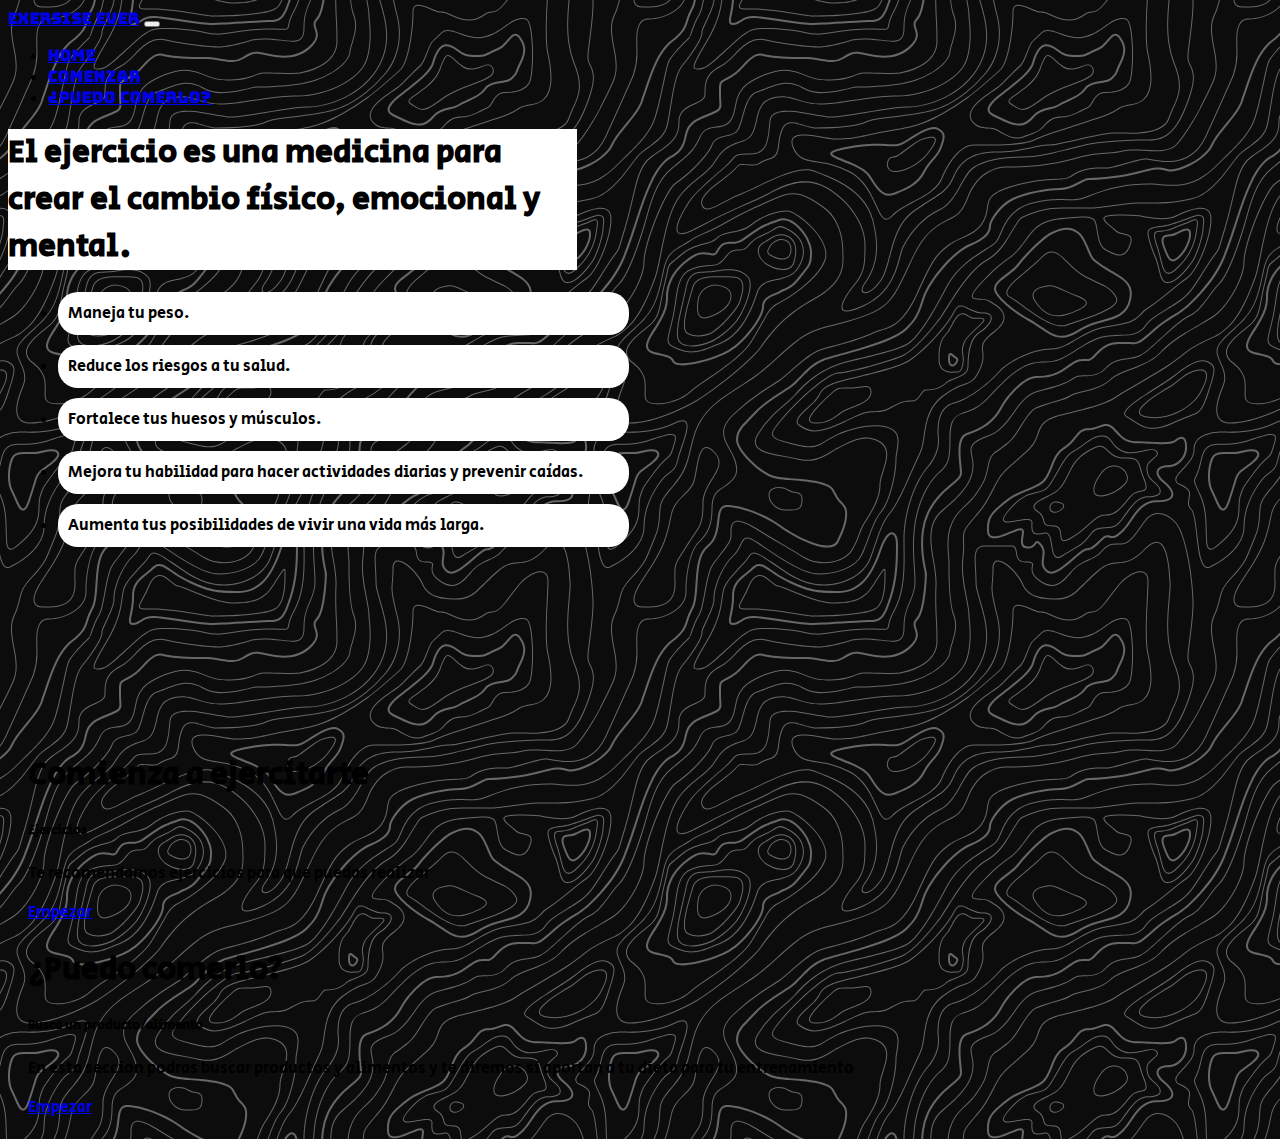
==== index.html @ 1e387a21 "excersise ever version 01" ====
<!DOCTYPE html>
<html lang="en">

<head>
  <meta charset="UTF-8">
  <meta http-equiv="X-UA-Compatible" content="IE=edge">
  <meta name="viewport" content="width=device-width, initial-scale=1.0">
  <link
    href="https://fonts.googleapis.com/css2?family=Anton&family=Bungee&family=Bungee+Inline&family=Lalezar&family=Mukta:wght@300&family=Secular+One&display=swap"
    rel="stylesheet">
  <link href="https://cdn.jsdelivr.net/npm/bootstrap@5.3.0-alpha1/dist/css/bootstrap.min.css" rel="stylesheet"
    integrity="sha384-GLhlTQ8iRABdZLl6O3oVMWSktQOp6b7In1Zl3/Jr59b6EGGoI1aFkw7cmDA6j6gD" crossorigin="anonymous">
  <link rel="stylesheet" href="css/styles.css">
  <title>Excersises</title>
</head>

<body>
  <nav class="navbar navbar-dark bg-dark">
    <div class="container-fluid">
      <a class="navbar-brand" href="index.html">Exersise Ever</a>
      <button class="navbar-toggler" type="button" data-bs-toggle="collapse" data-bs-target="#navbarText"
        aria-controls="navbarText" aria-expanded="false" aria-label="Toggle navigation">
        <span class="navbar-toggler-icon"></span>
      </button>
      <div class="collapse navbar-collapse" id="navbarText">
        <ul class="navbar-nav me-auto mb-2 mb-lg-0">
          <li class="nav-item">
            <a class="nav-link active" aria-current="page" href="index.html">Home</a>
          </li>
          <li class="nav-item">
            <a class="nav-link" href="excersises.html">Comenzar</a>
          </li>
          <li class="nav-item">
            <a class="nav-link" href="caneat.html">¿Puedo comerlo?</a>
          </li>
        </ul>
      </div>
    </div>
  </nav>
  <div class="container">

    <div class="banner">
      <h1>El ejercicio es una medicina para crear el cambio físico, emocional y mental.</h1>
      <ul>
        <li>Maneja tu peso.</li>
        <li>Reduce los riesgos a tu salud.</li>
        <li>Fortalece tus huesos y músculos.</li>
        <li>Mejora tu habilidad para hacer actividades diarias y prevenir caídas.</li>
        <li>Aumenta tus posibilidades de vivir una vida más larga.</li>
      </ul>

    </div>
    <div class="card text-center cards bg-warning">
      <div class="card-header">
        <h1>Comienza a ejercitarte</h1>
      </div>
      <div class="card-body">
        <h5 class="card-title">Ejercicios</h5>
        <p class="card-text">Te recomendamos ejercicios para que puedas realizar</p>
        <a href="excersises.html" class="btn btn-dark">Empezar</a>
      </div>
      <div class="card-footer text-muted">
      </div>
    </div>
    <div class="card text-center cards bg-success">
      <div class="card-header">
        <h1>¿Puedo comerlo?</h1>
      </div>
      <div class="card-body">
        <h5 class="card-title">Busca un producto/alimento</h5>
        <p class="card-text">En esta seccion podras buscar productos y alimentos y te diremos si aportan a tu dieta para tu entrenamiento</p>
        <a href="excersises.html" class="btn btn-dark">Empezar</a>
      </div>
      <div class="card-footer text-muted">
      </div>
    </div>

  </div>

  <script src="https://cdn.jsdelivr.net/npm/bootstrap@5.3.0-alpha1/dist/js/bootstrap.bundle.min.js"
    integrity="sha384-w76AqPfDkMBDXo30jS1Sgez6pr3x5MlQ1ZAGC+nuZB+EYdgRZgiwxhTBTkF7CXvN"
    crossorigin="anonymous"></script>
</body>

</html>
---- css/styles.css ----
body{
    background-color: #0c0c0c;
    background-image: url("data:image/svg+xml,%3Csvg xmlns='http://www.w3.org/2000/svg' width='600' height='600' viewBox='0 0 600 600'%3E%3Cpath fill='%23f0edf5' fill-opacity='0.4' d='M600 325.1v-1.17c-6.5 3.83-13.06 7.64-14.68 8.64-10.6 6.56-18.57 12.56-24.68 19.09-5.58 5.95-12.44 10.06-22.42 14.15-1.45.6-2.96 1.2-4.83 1.9l-4.75 1.82c-9.78 3.75-14.8 6.27-18.98 10.1-4.23 3.88-9.65 6.6-16.77 8.84-1.95.6-3.99 1.17-6.47 1.8l-6.14 1.53c-5.29 1.35-8.3 2.37-10.54 3.78-3.08 1.92-6.63 3.26-12.74 5.03a384.1 384.1 0 0 1-4.82 1.36c-2.04.58-3.6 1.04-5.17 1.52a110.03 110.03 0 0 0-11.2 4.05c-2.7 1.15-5.5 3.93-8.78 8.4a157.68 157.68 0 0 0-6.15 9.2c-5.75 9.07-7.58 11.74-10.24 14.51a50.97 50.97 0 0 1-4.6 4.22c-2.33 1.9-10.39 7.54-11.81 8.74a14.68 14.68 0 0 0-3.67 4.15c-1.24 2.3-1.9 4.57-2.78 8.87-2.17 10.61-3.52 14.81-8.2 22.1-4.07 6.33-6.8 9.88-9.83 12.99-.47.48-.95.96-1.5 1.48l-3.75 3.56c-1.67 1.6-3.18 3.12-4.86 4.9a42.44 42.44 0 0 0-9.89 16.94c-2.5 8.13-2.72 15.47-1.76 27.22.47 5.82.51 6.36.51 8.18 0 10.51.12 17.53.63 25.78.24 4.05.56 7.8.97 11.22h.9c-1.13-9.58-1.5-21.83-1.5-37 0-1.86-.04-2.4-.52-8.26-.94-11.63-.72-18.87 1.73-26.85a41.44 41.44 0 0 1 9.65-16.55c1.67-1.76 3.18-3.27 4.83-4.85.63-.6 3.13-2.96 3.75-3.57a71.6 71.6 0 0 0 1.52-1.5c3.09-3.16 5.86-6.76 9.96-13.15 4.77-7.42 6.15-11.71 8.34-22.44.86-4.21 1.5-6.4 2.68-8.6.68-1.25 1.79-2.48 3.43-3.86 1.38-1.15 9.43-6.8 11.8-8.72 1.71-1.4 3.26-2.81 4.7-4.3 2.72-2.85 4.56-5.54 10.36-14.67a156.9 156.9 0 0 1 6.1-9.15c3.2-4.33 5.9-7.01 8.37-8.07 3.5-1.5 7.06-2.77 11.1-4.02a233.84 233.84 0 0 1 7.6-2.2l2.38-.67c6.19-1.79 9.81-3.16 12.98-5.15 2.14-1.33 5.08-2.33 10.27-3.65l6.14-1.53c2.5-.63 4.55-1.2 6.52-1.82 7.24-2.27 12.79-5.06 17.15-9.05 4.05-3.72 9-6.2 18.66-9.9l4.75-1.82c1.87-.72 3.39-1.31 4.85-1.91 10.1-4.15 17.07-8.32 22.76-14.4 6.05-6.45 13.95-12.4 24.49-18.92 1.56-.96 7.82-4.6 14.15-8.33v-64.58c-4 8.15-8.52 14.85-12.7 17.9-2.51 1.82-5.38 4.02-9.04 6.92a1063.87 1063.87 0 0 0-6.23 4.98l-1.27 1.02a2309.25 2309.25 0 0 1-4.87 3.9c-7.55 6-12.9 10.05-17.61 13.19-3.1 2.06-3.86 2.78-8.06 7.13-5.84 6.07-11.72 8.62-29.15 10.95-11.3 1.5-20.04 4.91-30.75 11.07-1.65.94-7.27 4.27-6.97 4.1-2.7 1.58-4.69 2.69-6.64 3.66-5.63 2.8-10.47 4.17-15.71 4.17-17.13 0-41.44 11.51-51.63 22.83-12.05 13.4-31.42 27.7-45.25 31.16-7.4 1.85-11.85 7.05-14.04 14.69-1.26 4.4-1.58 8.28-1.58 13.82 0 .82.01.98.24 3.63.45 5.18.35 8.72-.77 13.26-1.53 6.2-4.89 12.6-10.59 19.43-13.87 16.65-22.88 46.58-22.88 71.68 0 2.39.02 4.26.06 8.75.12 10.8.1 15.8-.22 21.95-.56 11.18-2.09 20.73-5 29.3h-1.05c2.94-8.56 4.49-18.12 5.05-29.35.31-6.13.34-11.1.22-21.9-.04-4.48-.06-6.36-.06-8.75 0-25.32 9.07-55.47 23.12-72.32 5.6-6.72 8.88-12.99 10.38-19.03 1.09-4.4 1.18-7.85.74-12.93-.23-2.7-.24-2.86-.24-3.72 0-5.62.32-9.57 1.62-14.1 2.28-7.95 6.97-13.44 14.76-15.39 13.6-3.4 32.82-17.59 44.75-30.84C409 360.14 433.58 348.5 451 348.5c5.07 0 9.77-1.33 15.26-4.07 1.93-.96 3.9-2.05 6.58-3.62-.3.18 5.33-3.16 6.98-4.11 10.82-6.21 19.66-9.67 31.11-11.2 17.23-2.3 22.9-4.75 28.57-10.64 4.25-4.41 5.04-5.16 8.22-7.28 4.68-3.11 10.01-7.14 17.55-13.14a1113.33 1113.33 0 0 0 4.86-3.89l1.28-1.02a4668.54 4668.54 0 0 1 6.23-4.98c3.67-2.9 6.55-5.12 9.07-6.95 4.37-3.19 9.16-10.56 13.29-19.4v66.9zm0-116.23c-.62.01-1.27.06-1.95.13-6.13.63-13.83 3.45-21.83 7.45-3.64 1.82-8.46 2.67-14.17 2.71-4.7.04-9.72-.47-14.73-1.33-1.7-.3-3.26-.61-4.67-.93a31.55 31.55 0 0 0-3.55-.57 273.4 273.4 0 0 0-16.66-.88c-10.42-.16-17.2.74-17.97 2.73-.38.97.6 2.55 3.03 4.87 1.01.97 2.22 2.03 4.04 3.55a1746.07 1746.07 0 0 0 4.79 4.02c1.39 1.2 3.1 1.92 5.5 2.5.7.16.86.2 2.64.54 3.53.7 5.03 1.25 6.15 2.63 1.41 1.76 1.4 4.54-.15 8.88-2.44 6.83-5.72 10.05-10.19 10.33-3.63.23-7.6-1.29-14.52-5.06-4.53-2.47-6.82-7.3-8.32-15.26-.17-.87-.32-1.78-.5-2.86l-.43-2.76c-1.05-6.58-1.9-9.2-3.73-10.11-.81-.4-1.59-.74-2.36-1-2.27-.77-4.6-1.02-8.1-.92-2.29.07-14.7 1-13.77.93-20.55 1.37-28.8 5.05-37.09 14.99a133.07 133.07 0 0 0-4.25 5.44l-2.3 3.09-2.51 3.32c-4.1 5.36-7.06 8.48-10.39 11.12-.65.52-1.33 1.04-2.13 1.62l-4.11 2.94a106.8 106.8 0 0 0-5.16 3.99c-4.55 3.74-9.74 8.6-16.25 15.38-8.25 8.58-11.78 13.54-11.7 15.95.07 1.65 1.64 2.11 6.79 2.38 1.61.09 2.15.12 2.98.2 2.95.24 5.09.73 6.81 1.68 7.48 4.15 11.63 7.26 13.95 11.58 3.3 6.15.8 12.88-8.89 20.26-8.28 6.3-11.1 10.37-11.31 14.96-.06 1.17 0 1.93.26 4.43.69 6.47.25 10.65-2.8 17.42a44.23 44.23 0 0 1-4.16 7.53c-2.82 3.97-5.47 5.74-10.6 7.69-.43.16-3.34 1.23-4.27 1.59-1.8.68-3.38 1.36-5.01 2.14-4.18 2-8.4 4.6-13.1 8.24-8.44 6.51-13.23 14.56-15.98 25.06-1.1 4.2-1.55 6.81-2.8 15.21-1.26 8.6-2.17 12.64-4.08 16.55-2.1 4.28-11.93 26.59-12.97 28.88a382.7 382.7 0 0 1-6.37 13.41c-4.07 8.11-7.61 14.07-10.73 17.81-5.38 6.46-8.98 14.37-13.77 28.42a810.14 810.14 0 0 0-1.89 5.6c-1.8 5.35-2.96 8.6-4.26 11.85-6.13 15.32-25.43 26.31-46.46 26.31-11.2 0-20.58-2.74-31.02-8.55-5.6-3.13-4.55-2.42-22.26-14.54-14.33-9.8-17.7-10.73-20.47-6.9-.37.5-1.81 2.74-1.83 2.77a52.24 52.24 0 0 1-4.94 5.9c-.73.79-5.52 5.87-6.97 7.45-2.38 2.6-4.3 4.81-5.98 6.93a45.6 45.6 0 0 0-5.08 7.66c-1.29 2.57-1.9 5.25-2.66 10.6a997.6 997.6 0 0 1-.46 3.18h-1l.47-3.32c.77-5.45 1.4-8.2 2.75-10.9a46.54 46.54 0 0 1 5.2-7.84c1.7-2.14 3.63-4.38 6.03-6.98 1.45-1.59 6.24-6.68 6.96-7.46a51.58 51.58 0 0 0 4.84-5.78s1.47-2.26 1.86-2.8c3.25-4.5 7.08-3.44 21.84 6.67 17.67 12.08 16.62 11.38 22.19 14.48 10.3 5.73 19.5 8.43 30.53 8.43 20.65 0 39.57-10.77 45.54-25.69a219.7 219.7 0 0 0 4.24-11.8 6752.32 6752.32 0 0 0 1.88-5.6c4.83-14.16 8.47-22.14 13.96-28.73 3.05-3.66 6.56-9.57 10.6-17.61 1.97-3.93 4.04-8.31 6.35-13.38 1.03-2.28 10.88-24.61 12.98-28.91 1.85-3.79 2.75-7.76 4-16.25 1.24-8.44 1.7-11.07 2.81-15.32 2.8-10.7 7.71-18.94 16.33-25.6a73.18 73.18 0 0 1 13.29-8.35c1.66-.8 3.27-1.48 5.08-2.18.94-.36 3.86-1.43 4.28-1.59 4.95-1.88 7.44-3.55 10.14-7.33 1.35-1.9 2.68-4.3 4.06-7.37 2.97-6.58 3.39-10.59 2.72-16.9a27.13 27.13 0 0 1-.27-4.58c.22-4.94 3.21-9.24 11.7-15.7 9.33-7.11 11.66-13.34 8.62-19-2.2-4.09-6.25-7.12-13.55-11.17-1.57-.88-3.6-1.33-6.42-1.57-.8-.07-1.34-.1-2.95-.19-5.77-.3-7.63-.85-7.72-3.34-.1-2.81 3.5-7.87 11.97-16.69 6.53-6.8 11.75-11.69 16.33-15.45 1.79-1.47 3.42-2.72 5.2-4.03l4.12-2.94c.79-.58 1.46-1.08 2.1-1.59 3.26-2.6 6.16-5.65 10.21-10.94a383.2 383.2 0 0 0 2.5-3.32l2.31-3.09c1.8-2.39 3.04-4 4.29-5.48 8.47-10.17 16.98-13.96 37.27-15.3-.44.02 12-.9 14.32-.98 3.62-.1 6.05.16 8.46.98.8.27 1.62.62 2.47 1.04 2.27 1.14 3.17 3.87 4.27 10.85l.44 2.76c.17 1.07.33 1.97.5 2.83 1.44 7.69 3.62 12.29 7.8 14.57 6.76 3.68 10.6 5.15 13.99 4.94 4-.25 6.99-3.17 9.3-9.67 1.45-4.04 1.46-6.49.32-7.92-.9-1.12-2.28-1.62-5.57-2.27a55.8 55.8 0 0 1-2.67-.55c-2.54-.6-4.39-1.4-5.93-2.71a252.63 252.63 0 0 0-4.78-4.01 84.35 84.35 0 0 1-4.08-3.6c-2.73-2.6-3.86-4.43-3.28-5.95 1.02-2.64 7.82-3.54 18.93-3.37a230.56 230.56 0 0 1 16.73.88c2.76.39 3.2.49 3.68.6 1.4.3 2.95.62 4.62.91a82.9 82.9 0 0 0 14.56 1.32c5.56-.04 10.24-.86 13.73-2.6 8.1-4.05 15.89-6.9 22.17-7.56.7-.07 1.4-.11 2.05-.13v1zm0-100.94v1.5c-8.62 16.05-17.27 29.55-23.65 35.92-3.19 3.2-7.62 4.9-13.54 5.56-4.45.48-8.28.4-19.18-.2-9.91-.55-15.32-.44-20.52.78a84.05 84.05 0 0 1-15 2.11l-2.25.14c-12.49.75-19.37 1.78-32.72 5.74-4.5 1.33-9.27 2.49-14.3 3.48a246.27 246.27 0 0 1-32.6 3.97c-7.56.45-13.21.57-20.24.57-5.4 0-11.9 1.61-18 5.18-8.3 4.87-15.06 12.87-19.53 24.5a68.57 68.57 0 0 1-4.56 9.8c-3.6 6.2-6.92 8.99-13.38 12.18l-4.03 1.96a64.48 64.48 0 0 0-15.16 10.25c-8.2 7.33-13.72 16.63-22.54 35.6l-2.08 4.49c-7.3 15.7-11.5 23.3-17.35 29.87-7.7 8.66-20.25 14.42-40.31 20.08-4.37 1.23-19.04 5.08-19.24 5.13-6.92 1.87-11.68 3.34-15.63 4.92-10.55 4.22-18.71 10.52-36.38 26.52l-1.7 1.54c-8.58 7.76-13.41 11.9-18.81 15.88-3.95 2.9-8 5.67-12.97 8.91-2.06 1.34-10.3 6.6-12.33 7.94-11.52 7.5-18.53 13.04-24.62 20.08a62.01 62.01 0 0 0-6.44 8.85c-4.13 6.91-6.27 13.15-9.2 25.11l-1.54 6.26c-.6 2.45-1.15 4.54-1.72 6.58-2.97 10.7-6.9 17.36-14.78 26.91L69.6 491a148.51 148.51 0 0 0-4.19 5.3 23.9 23.9 0 0 0-3.44 6.28c-1.16 3.23-1.52 5.9-1.87 11.94-.58 10.05-1.42 15.04-4.63 22.67-1.57 3.72-5.66 14.02-6.41 15.8a73.46 73.46 0 0 1-3.57 7.4c-2.88 5.14-6.71 10.12-13.12 16.95-5.96 6.36-8.87 10.9-10.61 16a56.88 56.88 0 0 0-1.38 4.82l-.46 1.84h-1.03l.52-2.08c.52-2.09.92-3.49 1.4-4.9 1.8-5.25 4.78-9.9 10.84-16.36 6.35-6.78 10.13-11.7 12.97-16.77a72.5 72.5 0 0 0 3.52-7.29c.75-1.76 4.84-12.06 6.4-15.8 3.17-7.5 3.99-12.4 4.56-22.33.35-6.14.72-8.88 1.93-12.23a24.9 24.9 0 0 1 3.58-6.54c1.27-1.7 2.6-3.37 4.22-5.34l4.11-4.95c7.8-9.46 11.66-16 14.59-26.54.56-2.04 1.1-4.12 1.71-6.56l1.53-6.26c2.96-12.04 5.13-18.36 9.32-25.39 1.84-3.08 4-6.05 6.54-8.99 6.17-7.12 13.24-12.7 24.83-20.26 2.05-1.33 10.28-6.6 12.33-7.94 4.96-3.22 9-5.98 12.92-8.87 5.37-3.95 10.19-8.08 18.74-15.82l1.7-1.54c17.76-16.09 25.98-22.43 36.67-26.7 4-1.6 8.8-3.09 15.75-4.96.21-.06 14.87-3.9 19.22-5.13 19.9-5.61 32.32-11.31 39.85-19.78 5.76-6.48 9.93-14.02 17.18-29.64l2.09-4.5c8.87-19.07 14.44-28.46 22.77-35.9a65.48 65.48 0 0 1 15.38-10.4l4.04-1.97c6.3-3.1 9.47-5.77 12.96-11.77a67.6 67.6 0 0 0 4.48-9.67c4.56-11.84 11.47-20.02 19.97-25 6.25-3.66 12.93-5.32 18.5-5.32 7.01 0 12.65-.12 20.17-.57a245.3 245.3 0 0 0 32.47-3.96c5-.98 9.75-2.13 14.22-3.45 13.43-3.98 20.38-5.02 32.94-5.78l2.24-.14c5.76-.37 9.8-.9 14.85-2.09 5.31-1.25 10.79-1.35 22.6-.7 9.04.5 12.84.58 17.21.1 5.71-.62 9.94-2.26 12.95-5.26 6.44-6.45 15.3-20.37 24.35-36.72zm0 450.21c-1.28-4.6-2.2-10.55-3.33-20.25l-.24-2.04-.23-2.03c-1.82-15.7-3.07-21.98-5.55-24.47-2.46-2.46-3.04-5.03-2.52-8.64.1-.6.18-1.1.39-2.15.69-3.54.77-5.04.08-6.84-.91-2.38-3.31-4.41-7.79-6.26-5.08-2.09-6.52-4.84-4.89-8.44.66-1.45 1.79-3.02 3.52-5.01 1.04-1.2 5.48-5.96 5.08-5.53 6.15-6.7 8.98-11.34 8.98-16.48a15.2 15.2 0 0 1 6.5-12.89v1.26a14.17 14.17 0 0 0-5.5 11.63c0 5.47-2.93 10.29-9.24 17.16.38-.42-4.04 4.33-5.07 5.5-1.67 1.93-2.75 3.43-3.36 4.77-1.37 3.04-.23 5.22 4.36 7.1 4.71 1.95 7.32 4.16 8.34 6.83.78 2.04.7 3.67-.03 7.4-.2 1.03-.3 1.51-.38 2.09-.48 3.33.03 5.59 2.23 7.8 2.74 2.74 3.98 8.96 5.84 25.06l.24 2.03.23 2.04c.82 7.01 1.53 12.06 2.34 16.03v4.33zm0-62.16c-1.4-3.13-4.43-9.9-4.95-11.17-1.02-2.53-1.25-3.8-.91-5.18.2-.84 2.05-4.68 2.32-5.33a70.79 70.79 0 0 0 3.54-11.2v3.99a62.82 62.82 0 0 1-2.62 7.6c-.31.75-2.09 4.46-2.27 5.18-.28 1.12-.08 2.22.87 4.57.41 1.02 2.5 5.7 4.02 9.09v2.45zm0-85.09c-1.65 1.66-3.66 2.9-6.4 4.13-.25.1-13.97 5.47-20.4 8.43-9.35 4.32-16.7 5.9-23.03 5.25-5.08-.53-9.02-2.25-14.77-5.92l-3.2-2.07a77.4 77.4 0 0 0-5.44-3.27c-4.05-2.18-3.25-5.8 1.47-10.47 3.71-3.68 9.6-7.93 18.73-13.8l4.46-2.82c17.95-11.33 18.22-11.5 22.27-14.74 11.25-9 19.69-14.02 26.31-15.1v1.02c-6.37 1.1-14.62 6-25.69 14.86-4.1 3.28-4.34 3.44-22.36 14.8a652.4 652.4 0 0 0-4.45 2.83c-9.07 5.83-14.92 10.05-18.57 13.66-4.31 4.28-4.95 7.13-1.7 8.88 1.7.91 3.29 1.88 5.5 3.3l3.2 2.08c5.64 3.59 9.45 5.25 14.34 5.76 6.13.64 13.32-.9 22.52-5.15 6.46-2.98 20.18-8.35 20.4-8.44 3.04-1.37 5.1-2.71 6.81-4.69v1.47zm0-41.37v1c-6.56.26-12.11 3.13-19.71 9.08l-4.63 3.68a51.87 51.87 0 0 1-4.4 3.14c-.82.52-5.51 3.33-6.22 3.76-3.31 2-6.15 3.8-8.87 5.6a112.61 112.61 0 0 0-8.16 5.92c-4.61 3.72-7.4 6.9-7.97 9.35-.63 2.67 1.48 4.53 7.05 5.46 10.7 1.78 20.92-.05 30.45-4.65a61.96 61.96 0 0 0 17.1-12.2 41.8 41.8 0 0 0 5.36-7.42v1.92a38.94 38.94 0 0 1-4.64 6.19 62.95 62.95 0 0 1-17.39 12.41c-9.7 4.68-20.13 6.55-31.05 4.73-6.06-1-8.65-3.29-7.85-6.67.64-2.74 3.53-6.05 8.31-9.9 2.35-1.9 5.1-3.88 8.24-5.97 2.73-1.82 5.58-3.61 8.9-5.62.72-.44 5.4-3.24 6.22-3.75 1.26-.8 2.6-1.76 4.3-3.09.8-.62 3.9-3.1 4.63-3.67 7.77-6.1 13.49-9.04 20.33-9.3zm0-154.6v1c-1.75-.24-4.3.23-7.82 1.55-10.01 3.75-13.8 5.07-19.15 6.76-1.78.56-2.63.83-3.87 1.24-1.48.5-3.16.76-6.74 1.16a1550.34 1550.34 0 0 0-2.64.3c-7.8.94-11.28 2.47-11.28 6.07 0 4.45 2.89 13.18 7.96 25.81a57.34 57.34 0 0 1 2.33 7.6 258.32 258.32 0 0 1 .84 3.46c1.86 7.62 3.17 10.71 5.56 11.67 2.21.88 4.7.6 7.47-.72 3.48-1.69 7.22-4.94 11.2-9.47 1.52-1.7 2.97-3.49 4.59-5.57l3.16-4.1c2.59-3.23 6.07-12.21 8.39-20.23v3.45c-2.29 7.2-5.27 14.5-7.61 17.41-.44.55-2.67 3.46-3.15 4.09-1.63 2.1-3.1 3.9-4.62 5.62-4.08 4.61-7.9 7.94-11.53 9.7-2.99 1.44-5.77 1.75-8.28.74-2.84-1.13-4.2-4.34-6.15-12.35a2097.48 2097.48 0 0 1-.84-3.46c-.8-3.2-1.47-5.45-2.28-7.46-5.14-12.8-8.04-21.55-8.04-26.19 0-4.37 3.84-6.06 12.16-7.07a160.9 160.9 0 0 1 2.65-.3c3.5-.39 5.15-.64 6.53-1.1 1.26-.42 2.1-.7 3.88-1.26 5.34-1.68 9.11-3 19.1-6.74 3.53-1.32 6.22-1.84 8.18-1.61zM0 292c10.13-11.31 18.13-23.2 23.07-35.39 3.3-8.14 6.09-16.12 10.81-30.55l1.59-4.84c6.53-19.94 10.11-29.82 14.77-39.56 6.07-12.72 12.55-21.18 20.27-25.54 6.66-3.76 10.2-7.86 12.22-13.15a46.6 46.6 0 0 0 1.86-6.58c1.23-5.2 2.05-7.59 3.93-10.36 2.45-3.62 6.27-6.53 12.1-8.96 15.78-6.58 16.73-7.04 18.05-9.01.65-.98.83-2.15.74-4.51-.03-.73-.23-3.82-.24-4A93.8 93.8 0 0 1 119 94c0-10.04.18-11.37 2.37-13.15.52-.42 1.13-.8 2.07-1.3.27-.14 2.18-1.12 2.84-1.48a68.4 68.4 0 0 0 9.12-5.87c2.06-1.54 2.64-2.14 8.01-7.93 3.78-4.09 6.21-6.36 8.96-8.12 3.64-2.33 7.2-3.12 10.9-2.11 4.4 1.2 10.81 2 18.78 2.46 6.9.4 12.9.5 21.95.5 4.87 0 8.97.47 15.4 1.57 7.77 1.33 9.3 1.54 12.38 1.54 4.05 0 7.43-.88 10.68-2.95 5.06-3.22 8.11-4.67 11.2-5.2 3.62-.64 4.77-.46 16.55 2.06 17.26 3.7 30.85 1.36 41.06-9.7 5.1-5.53 5.48-8.9 3.48-14.8-.83-2.42-1.03-3.1-1.17-4.3-.29-2.52.5-4.71 2.71-6.93 2.65-2.65 4.72-9.17 6.22-18.29h2.03c-1.56 9.71-3.77 16.65-6.83 19.7-1.79 1.8-2.36 3.39-2.14 5.28.11 1 .3 1.63 1.07 3.9 2.22 6.53 1.76 10.66-3.9 16.8-10.77 11.66-25.07 14.13-42.95 10.3-11.42-2.45-12.55-2.62-15.78-2.06-2.77.48-5.62 1.84-10.47 4.92a20.93 20.93 0 0 1-11.76 3.27c-3.25 0-4.81-.22-12.73-1.57C212.74 59.46 208.73 59 204 59c-9.1 0-15.11-.1-22.07-.5-8.09-.47-14.62-1.29-19.2-2.54-5.62-1.53-10.17 1.38-17.85 9.66-5.5 5.94-6.08 6.53-8.28 8.18a70.38 70.38 0 0 1-9.38 6.03c-.68.37-2.58 1.35-2.84 1.49-.84.44-1.35.76-1.75 1.08C121.16 83.6 121 84.8 121 94c0 1.85.06 3.54.17 5.44 0 .17.2 3.28.24 4.03.1 2.75-.13 4.29-1.08 5.71-1.67 2.5-2.27 2.8-18.95 9.74-5.48 2.29-8.99 4.96-11.2 8.24-1.71 2.51-2.47 4.73-3.64 9.7-.83 3.5-1.21 4.92-1.94 6.83-2.18 5.73-6.05 10.19-13.1 14.18-7.3 4.12-13.55 12.28-19.46 24.66-4.6 9.64-8.17 19.46-14.67 39.32l-1.58 4.84c-4.75 14.47-7.54 22.48-10.86 30.69-5.28 13.01-13.95 25.65-24.93 37.6v-2.97zm0 78v-.5l1-.01c6.32 0 7.47 5.2 4.6 13.36a60.36 60.36 0 0 1-5.6 11.3v-1.92a57.76 57.76 0 0 0 4.65-9.72c2.69-7.6 1.71-12.02-3.65-12.02-.34 0-.67 0-1 .02v-46.59a340.96 340.96 0 0 0 13.71-8.34c13.66-9.46 29.79-37.6 29.79-53.59 0-18.1 21.57-72.64 32.23-79.42 12.71-8.09 32.24-27.96 35.8-37.75 1.93-5.3 5.5-7.27 14.42-9.37 6.15-1.44 8.64-2.42 10.67-4.79 1.5-1.74 2.72-4.79 4.33-10.3.23-.78 1.9-6.68 2.43-8.46 3.62-12.08 7.3-18.49 13.47-20.39 2.5-.76 3.03-.98 9.74-3.7 7.49-3.03 11.97-4.43 17.12-4.92 6.75-.65 13.13.75 19.55 4.67 5.43 3.32 12.19 4.72 20.17 4.56 6.03-.12 12.2-1.07 19.83-2.8 1.82-.4 7.38-1.74 8.26-1.94 2.69-.6 4.34-.89 5.48-.89 4.97 0 8.93-.05 14.2-.27 7.9-.32 15.56-.92 22.75-1.88 8.5-1.14 15.9-2.73 21.88-4.82 18.9-6.62 32.64-18.3 33.67-27.59.29-2.56.4-2.96 2.79-11.11 2.33-7.95 3.21-12.93 2.72-18.23-.2-2.24-.69-4.38-1.48-6.42-1.5-3.92-2.63-9.4-3.43-16.18h.9c.77 6.47 1.89 11.72 3.47 15.82a24.93 24.93 0 0 1 1.54 6.69c.5 5.46-.4 10.54-2.77 18.6-2.36 8.06-2.47 8.47-2.74 10.95-1.09 9.75-15.1 21.68-34.33 28.41-6.06 2.12-13.52 3.72-22.09 4.87-7.22.96-14.92 1.57-22.83 1.89-5.3.21-9.27.27-14.25.27-1.04 0-2.64.27-5.26.87-.87.2-6.43 1.53-8.26 1.94-7.68 1.73-13.92 2.7-20.03 2.82-8.15.17-15.1-1.27-20.71-4.7-6.23-3.81-12.4-5.16-18.93-4.54-5.04.48-9.44 1.86-16.84 4.86-6.75 2.74-7.29 2.95-9.82 3.73-5.73 1.76-9.28 7.96-12.81 19.72-.53 1.77-2.2 7.66-2.43 8.46-1.66 5.65-2.91 8.78-4.53 10.67-2.22 2.58-4.84 3.62-12.01 5.3-7.8 1.83-11.13 3.66-12.9 8.54-3.65 10.04-23.32 30.06-36.2 38.25C65.94 190 44.5 244.2 44.5 262c0 16.34-16.3 44.78-30.22 54.41-2.14 1.48-8.24 5.12-14.28 8.68v-1.16 46.09zm0-173.7v-1.11c7.42-3.82 14.55-10.23 21.84-18.98 3.8-4.56 14.21-18.78 15.79-20.55 1.8-2.04 4.06-3.96 7.42-6.45 1.08-.8 4.92-3.57 5.49-3.99 9.36-6.85 14-11.96 15.98-19.36.8-2.98 1.54-6.78 2.46-12.3.23-1.44 2-12.46 2.56-15.79 2.87-16.77 5.73-26.79 10.07-32.1C92.46 52.43 101.5 38.13 101.5 33c0-2.54.34-3.35 6.05-15.71.68-1.49 1.25-2.74 1.77-3.93 2.5-5.75 3.9-10.04 4.14-13.36h1c-.23 3.48-1.66 7.87-4.23 13.76-.52 1.2-1.09 2.45-1.78 3.95-5.54 12.01-5.95 12.99-5.95 15.29 0 5.47-9.09 19.84-20.11 33.31-4.2 5.12-7.03 15.06-9.86 31.64-.57 3.33-2.33 14.33-2.57 15.78-.92 5.56-1.67 9.38-2.48 12.4-2.05 7.68-6.82 12.93-16.35 19.91l-5.49 3.98c-3.3 2.45-5.51 4.34-7.27 6.31-1.53 1.73-11.94 15.93-15.76 20.53-7.52 9.02-14.88 15.6-22.61 19.46zm0 361.83v-4.33c.48 2.36 1 4.35 1.6 6.15 2 6.03 4.6 8.26 8.19 6.59C28.76 557.69 43.5 542.4 43.5 527c0-16.2 6.37-31.99 17.1-46.3 1.88-2.5 3.66-4.4 5.53-6 .73-.62 1.45-1.18 2.3-1.8l2-1.43c3.68-2.68 5.32-5.28 7.08-12.59.75-3.07 1.38-5.02 4.2-13.26l.63-1.88c3.24-9.58 4.56-14.97 4.17-18.65-.48-4.43-3.8-5.23-11.3-1.64a81.12 81.12 0 0 1-9.15 3.7c-13.89 4.67-26.96 5.8-42.66 5.42l-1.95-.05-1.45-.02a39.8 39.8 0 0 0-15.05 2.96A21.81 21.81 0 0 0 0 438.37v-1.26a23.55 23.55 0 0 1 4.55-2.57 40.77 40.77 0 0 1 16.92-3.02l1.95.05c15.6.38 28.57-.75 42.32-5.37a80.12 80.12 0 0 0 9.04-3.65c8.04-3.84 12.16-2.85 12.72 2.43.42 3.89-.92 9.34-4.21 19.08l-.64 1.88c-2.8 8.2-3.43 10.15-4.16 13.18-1.82 7.52-3.59 10.34-7.47 13.16l-2 1.43c-.84.6-1.54 1.15-2.25 1.75a35.45 35.45 0 0 0-5.37 5.84c-10.61 14.15-16.9 29.74-16.9 45.7 0 15.88-15 31.45-34.29 40.45-4.3 2.01-7.39-.66-9.56-7.18-.23-.68-.44-1.39-.65-2.13zm0-62.16v-2.45l1.46 3.27c2.1 4.8 3.46 10.33 4.26 16.77.66 5.3.84 9.3 1.04 18.5.2 9.32.5 12.75 1.63 15.05 1.28 2.6 3.67 2.35 8.29-1.5 17.14-14.3 21.82-22.9 21.82-38.62 0-7.17 1.1-12.39 3.7-17.68 2.27-4.67 3.65-6.62 13.4-19.62a69.8 69.8 0 0 1 7.6-8.79 44.76 44.76 0 0 1 3.54-3.06c.38-.3.64-.52.89-.74a10.47 10.47 0 0 0 2.63-3.32 35.78 35.78 0 0 0 2.26-5.94l.37-1.2.36-1.15c.29-.91.48-1.55.66-2.16.45-1.53.74-2.68.91-3.66.38-2.2.12-3.49-.85-4.15-2.35-1.61-9.28-.24-23.8 4.94-9.54 3.4-16.12 4.17-27.85 4.26-7.71.06-10.43.4-13.25 2.12-3.48 2.12-5.84 6.4-7.58 14.26-.5 2.2-.99 4.19-1.49 5.98v-3.98l.51-2.22c1.8-8.1 4.28-12.6 8.04-14.9 3.04-1.85 5.86-2.2 13.77-2.26 11.61-.09 18.1-.84 27.51-4.2 14.93-5.32 21.95-6.71 24.7-4.83 1.38.94 1.71 2.6 1.28 5.15a33.69 33.69 0 0 1-.94 3.78l-.66 2.17-.36 1.15-.37 1.2a36.64 36.64 0 0 1-2.33 6.1c-.8 1.53-1.61 2.52-2.86 3.61l-.92.77-1.02.83c-.9.74-1.65 1.4-2.47 2.18a68.84 68.84 0 0 0-7.48 8.66c-9.7 12.93-11.07 14.87-13.31 19.46-2.52 5.15-3.59 10.22-3.59 17.24 0 16.04-4.82 24.91-22.18 39.38-5.04 4.2-8.18 4.55-9.83 1.18-1.22-2.5-1.52-5.94-1.73-15.47-.2-9.16-.38-13.15-1.03-18.4-.79-6.34-2.12-11.8-4.19-16.49L0 495.98zM379.27 0h1.04l1.5 5.26c3.28 11.56 4.89 19.33 5.26 27.8.49 11.01-1.52 21.26-6.63 31.17-7.8 15.13-20.47 26.5-36.22 34.1-12.38 5.96-26.12 9.17-36.22 9.17-6.84 0-17.24 1.38-37.27 4.62l-2.27.37c-24.5 3.99-31.65 5-37.46 5-3.49 0-4.08-.08-19.54-2.8-3.56-.64-6.32-1.1-9-1.5-20.23-2.96-31-1.2-31.96 7.86-.1.85-.18 1.72-.29 2.81l-.27 2.73c-1.1 10.9-2.02 15.73-4.31 19.96-2.9 5.34-7.77 7.95-15.63 7.95-10.2 0-12.92.6-15.5 3.17.52-.51-5.03 5.85-8.16 8.7-2.75 2.5-14.32 12.55-15.77 13.83a341.27 341.27 0 0 0-6.54 5.92c-6.97 6.49-11.81 11.76-14.6 16.15-5.92 9.3-10.48 18.04-11.69 24.08-1.66 8.3 3.67 9.54 19.02 1.21a626.23 626.23 0 0 1 44.54-21.9c3.5-1.56 14.04-6.2 15.68-6.95 5.05-2.25 8.3-3.8 10.78-5.15l1.95-1.07 2.18-1.18c1.76-.94 3.38-1.76 5-2.55 18.1-8.72 34.48-10.46 50.33-1.2 22.89 13.34 38.28 37.02 38.28 56.44 0 19.12-.73 25.13-5.18 33.2a45.32 45.32 0 0 1-4.94 7.12c-6.47 7.77-11.81 16.2-12.76 21.27-1.2 6.34 4.69 7.03 20.17-.05 13.31-6.08 22.4-14.95 28.5-26.32a80.51 80.51 0 0 0 6.1-15.13c.9-2.98 3.17-11.65 3.41-12.48a29.02 29.02 0 0 1 1.75-4.83c7.47-14.93 21.09-30.5 36.25-37.24 7.61-3.38 13-9.65 19.4-20.79.84-1.48 4.26-7.64 5.14-9.17 3.52-6.1 6.22-9.7 9.37-11.98 10.15-7.4 28.7-11.1 50.29-11.1 7.52 0 16.54-1.24 27.51-3.58a420.1 420.1 0 0 0 14.96-3.52c-1.3.33 15.54-3.98 19.42-4.89 14.15-3.33 41.07-5.01 64.11-5.01 17.36 0 27.82-9.23 38.53-38.67 6.62-18.21 6.62-26.37 2.69-34.35l-1.18-2.37A13.36 13.36 0 0 1 587.5 58c0-4.03 0-4.01 2.5-24.56.46-3.73.8-6.74 1.12-9.64.9-8.45 1.38-15.2 1.38-20.8 0-.94-.02-1.94-.04-3h1c.03 1.06.04 2.06.04 3 0 5.65-.48 12.43-1.39 20.9-.3 2.91-.66 5.93-1.11 9.66-2.5 20.45-2.5 20.47-2.5 24.44 0 1.97.45 3.57 1.45 5.68.24.51 1.16 2.35 1.17 2.36 4.06 8.24 4.06 16.68-2.65 35.13-10.84 29.8-21.63 39.33-39.47 39.33-22.96 0-49.83 1.68-63.89 4.99-3.86.9-20.69 5.2-19.4 4.88a421.05 421.05 0 0 1-14.99 3.53c-11.04 2.35-20.11 3.6-27.72 3.6-21.4 0-39.76 3.67-49.7 10.9-3 2.19-5.64 5.7-9.1 11.68-.87 1.52-4.29 7.68-5.14 9.17-6.49 11.3-12 17.71-19.86 21.2-14.9 6.63-28.38 22.03-35.75 36.77a28.17 28.17 0 0 0-1.69 4.67c-.23.8-2.5 9.49-3.4 12.5a81.48 81.48 0 0 1-6.19 15.3c-6.2 11.56-15.44 20.58-28.96 26.76-16.1 7.36-23 6.55-21.58-1.04 1-5.29 6.4-13.83 12.99-21.73a44.33 44.33 0 0 0 4.82-6.96c4.35-7.88 5.06-13.77 5.06-32.72 0-19.04-15.19-42.4-37.72-55.55-15.57-9.08-31.62-7.38-49.45 1.21a132.9 132.9 0 0 0-7.14 3.71l-1.95 1.07a158.83 158.83 0 0 1-10.85 5.19c-1.65.74-12.18 5.38-15.69 6.95a625.25 625.25 0 0 0-44.46 21.86c-15.95 8.66-22.37 7.16-20.48-2.29 1.24-6.2 5.83-15.02 11.82-24.42 2.85-4.48 7.74-9.8 14.77-16.34 1.98-1.85 4.12-3.79 6.56-5.94 1.46-1.29 13.02-11.33 15.75-13.82 3.09-2.8 8.6-9.14 8.14-8.67 2.82-2.82 5.75-3.46 16.2-3.46 7.5 0 12.04-2.43 14.75-7.42 2.2-4.07 3.11-8.84 4.2-19.59l.26-2.73.3-2.81c.56-5.42 4.47-8.5 11.23-9.6 5.44-.88 12.51-.51 21.86.86 2.7.4 5.47.86 9.04 1.49 15.33 2.7 15.96 2.8 19.36 2.8 5.73 0 12.9-1.03 37.3-5l2.27-.36c20.1-3.26 30.52-4.64 37.43-4.64 9.95 0 23.54-3.18 35.78-9.08 15.57-7.5 28.09-18.73 35.78-33.65 5.02-9.75 7-19.82 6.51-30.67-.37-8.37-1.96-16.08-5.23-27.57L379.27 0zm13.68 0h1.02c.78 3.9 1.92 8.7 3.51 14.88 3.63 14.05 3.06 27.03-.75 38.77a61 61 0 0 1-11.35 20.68 138.36 138.36 0 0 1-19.32 18.77c-11.32 9.02-23.36 15.49-35.95 18.39a258.63 258.63 0 0 1-22.57 4.07c-3.17.44-6.36.85-10.3 1.32l-9.39 1.12c-11.53 1.41-17.45 2.55-21.64 4.46-9.28 4.21-28.35 6.04-49.21 6.04-1.37 0-2.8-.12-4.3-.35-2.62-.41-5-1.03-9.14-2.29-7.34-2.21-9.63-2.75-12.63-2.56-3.9.23-6.63 2.29-8.47 6.89-1.86 4.66-2.42 7.53-3.34 14.98-1.1 8.98-2.87 12.12-9.97 14.3a40.12 40.12 0 0 0-6.8 2.66c-.63.33-1.16.64-1.76 1.02l-1.34.86c-1.9 1.14-3.86 1.49-9.25 1.49-3.2 0-8.83-.55-9.51-.39-1.22.28-.75-.14-7.14 6.24-1.5 1.5-3.49 3.18-6.32 5.37-1.52 1.18-7.16 5.43-7.94 6.03-4.96 3.78-8.33 6.6-11.06 9.38-4.88 4.98-6.85 9.15-5.56 12.7 1.34 3.67 4.07 4.42 8.9 2.82a55.72 55.72 0 0 0 7.77-3.48c1.5-.77 7.78-4.13 9.37-4.96a116.8 116.8 0 0 1 12.31-5.68 162.2 162.2 0 0 0 11.04-4.84c2.04-.97 10.74-5.16 13-6.22 4.41-2.1 8.1-3.78 11.65-5.29 17.14-7.3 29.32-9.9 37.67-6.65l5.43 2.1c2.3.88 4.17 1.62 6.02 2.38a150.9 150.9 0 0 1 13.07 6c18.34 9.63 30.35 22.13 34.79 39.87 6.96 27.85 3.6 45.53-8.08 62.4-3.97 5.75-3.52 9.2.06 8.97 4.14-.28 10.21-4.95 15.11-12.52 3.1-4.8 5.1-10.45 8.05-21.53l1.69-6.35c.66-2.47 1.24-4.52 1.83-6.5 4.93-16.56 11-27.28 21.56-34.76 7.15-5.06 23.73-15.5 25.48-16.75 6.74-4.81 10.53-9.44 14.34-18 7.74-17.44 21.09-24.34 44.47-24.34 9.36 0 17.91-1.13 29.53-3.49a624.86 624.86 0 0 0 6.2-1.28c2.4-.5 4.07-.84 5.66-1.13 4.03-.74 7.04-1.1 9.61-1.1 4.44 0 9.39-1 31.39-5.99l2.95-.66c16.34-3.67 25.64-5.35 31.66-5.35 1.54 0 2.4.01 6.4.1 7.8.15 12.27.13 17.33-.2 16.41-1.06 26.73-5.36 29.8-14.56a87.1 87.1 0 0 1 3.55-8.83c-.15.31 2.29-4.96 2.9-6.38 5.38-12.3 5.57-21.92-1.44-39.44a86.4 86.4 0 0 1-5.26-20.72c-1.61-11.98-1.38-23.14.1-40.35l.2-2.12h1l-.2 2.2c-1.48 17.15-1.7 28.24-.11 40.14a85.4 85.4 0 0 0 5.2 20.47c7.1 17.78 6.91 27.67 1.43 40.22-.62 1.43-3.06 6.72-2.91 6.4a86.17 86.17 0 0 0-3.52 8.73c-3.23 9.72-13.9 14.15-30.68 15.24-5.1.33-9.58.35-17.42.2-3.98-.09-4.84-.1-6.37-.1-5.91 0-15.18 1.67-31.44 5.32l-2.95.67c-22.16 5.02-27.05 6.01-31.61 6.01-2.5 0-5.45.36-9.43 1.09-1.58.29-3.25.62-5.64 1.11a4894.21 4894.21 0 0 0-6.2 1.29c-11.68 2.37-20.3 3.51-29.73 3.51-23.02 0-36 6.71-43.53 23.66-3.9 8.8-7.82 13.58-14.7 18.5-1.78 1.27-18.36 11.7-25.48 16.75-10.34 7.32-16.3 17.87-21.19 34.23-.58 1.96-1.15 4-1.82 6.47l-1.69 6.35c-2.98 11.18-5 16.9-8.17 21.81-5.05 7.81-11.37 12.68-15.89 12.98-4.7.31-5.3-4.23-.94-10.53 11.52-16.64 14.82-34.03 7.92-61.6-4.35-17.42-16.16-29.72-34.27-39.22-4-2.1-8.2-4-12.99-5.97-1.84-.75-3.7-1.49-6-2.38l-5.43-2.08c-8.03-3.12-20.02-.58-36.92 6.63-3.52 1.5-7.21 3.19-11.61 5.27l-13 6.22c-4.71 2.22-8.16 3.75-11.11 4.88a115.87 115.87 0 0 0-12.21 5.63c-1.58.83-7.86 4.18-9.37 4.96a56.55 56.55 0 0 1-7.9 3.54c-5.3 1.75-8.62.85-10.17-3.43-1.46-4.02.66-8.5 5.8-13.74 2.75-2.82 6.16-5.66 11.15-9.48.79-.6 6.43-4.85 7.94-6.02a66.96 66.96 0 0 0 6.23-5.28c6.74-6.74 6.1-6.16 7.61-6.51.87-.2 6.69.36 9.74.36 5.22 0 7.03-.32 8.74-1.35l1.31-.84c.62-.4 1.18-.72 1.84-1.07a41.07 41.07 0 0 1 6.96-2.72c6.64-2.04 8.22-4.84 9.28-13.47.93-7.53 1.5-10.47 3.4-15.24 1.99-4.95 5.04-7.26 9.34-7.51 3.17-.2 5.5.35 12.97 2.6a63.54 63.54 0 0 0 9.02 2.26c1.45.22 2.83.34 4.14.34 20.71 0 39.7-1.82 48.8-5.96 4.32-1.96 10.29-3.1 21.93-4.53l9.4-1.12c3.92-.48 7.11-.88 10.27-1.32 8.16-1.14 15.4-2.43 22.49-4.06 12.42-2.86 24.33-9.26 35.55-18.2a137.4 137.4 0 0 0 19.18-18.64 60.02 60.02 0 0 0 11.15-20.32c3.76-11.57 4.32-24.36.75-38.23A284.86 284.86 0 0 1 392.95 0zM506.7 0h1.26c-.5.66-.9 1.18-1.17 1.51-3.95 4.96-6.9 7.92-9.82 9.57A10.02 10.02 0 0 1 492 12.5c-2.38 0-4.24.67-6.71 2.21l-2.65 1.71c-4.38 2.8-8.01 4.08-13.64 4.08-5.6 0-9.99-1.26-16.08-4.05a202.63 202.63 0 0 1-2.3-1.06l-2.18-.98c-1.6-.7-2.92-1.17-4.17-1.48a13.42 13.42 0 0 0-3.27-.43c-2.3 0-4.3-.68-11-3.37l-1.56-.62c-5-1.97-8.1-2.82-10.52-2.66-2.93.2-4.42 2.03-4.42 6.15 0 20.76-5.21 50.42-12.15 57.35-7.58 7.59-26.55 23.7-34.06 29.06-13.16 9.4-31.17 20.2-44.11 25.06a106.87 106.87 0 0 1-13.32 4.03c-3.28.78-6.6 1.43-11.25 2.24-.53.1-8.8 1.5-11.5 1.99-4.86.87-9.3 1.74-14 2.76-20.62 4.48-25.07 5.01-38.11 5.01-2.49 0-2.9-.07-14.05-2-2.42-.42-4.31-.73-6.15-1-8.11-1.19-13.83-1.36-17.64-.2-4.54 1.4-5.93 4.65-3.7 10.52 2.02 5.28 4.84 8.61 8.84 10.74 3.26 1.74 6.75 2.6 13.82 3.71 9.42 1.48 10.94 1.75 15.5 2.92a78.2 78.2 0 0 1 18.62 7.37c8.3 4.58 14.58 11.5 19.98 20.89 2.73 4.73 9.46 19.33 10.54 21.19 3.4 5.85 6.26 6.63 10.89 2 4.95-4.94 10.35-8.37 21.13-14.06.47-.25 2.06-1.1 2.12-1.12 7.98-4.21 11.92-6.51 15.87-9.54 5.11-3.9 8.66-8.1 10.77-13.11 8.52-20.24 20.75-33.31 32.46-33.31l5.5.03c10.53.08 17.35.02 24.9-.31 13.66-.62 23.78-2.09 29.39-4.67 5.85-2.7 13.42-5.49 24.18-9.02 3.46-1.14 6.29-2.05 12.7-4.1 7.7-2.45 11.08-3.54 15.17-4.9a1059.43 1059.43 0 0 1 11.33-3.72c3.67-1.2 5.96-2 8.03-2.78a59.88 59.88 0 0 0 6.66-2.94c1.87-.98 3.76-2.1 5.86-3.5 3.48-2.33 6.15-3.13 12.04-4.13l1.15-.2c5.71-1.01 9-2.3 12.76-5.63 7.82-6.96 8.58-23.18 3.84-44.52-1.7-7.67-2.1-19.28-1.57-35.47A837.22 837.22 0 0 1 546.76 0h1l-.15 3.06c-.32 6.42-.53 11.02-.68 15.62-.51 16.1-.12 27.65 1.56 35.21 4.82 21.68 4.04 38.2-4.16 45.48-3.91 3.48-7.37 4.84-13.24 5.87l-1.16.2c-5.76.99-8.32 1.75-11.65 3.98a63.73 63.73 0 0 1-5.96 3.56 60.86 60.86 0 0 1-6.77 2.99c-2.09.79-4.39 1.58-8.07 2.79a5398.31 5398.31 0 0 1-11.32 3.71c-4.1 1.37-7.48 2.46-15.18 4.92-6.42 2.04-9.24 2.95-12.7 4.08-10.73 3.53-18.27 6.3-24.07 8.98-5.76 2.66-15.97 4.14-29.77 4.77-7.56.33-14.4.39-24.95.31l-5.49-.03c-11.19 0-23.16 12.79-31.54 32.7-2.19 5.19-5.84 9.52-11.08 13.52-4.02 3.07-7.99 5.39-16.01 9.62l-2.12 1.12c-10.7 5.65-16.04 9.04-20.9 13.9-5.14 5.14-8.75 4.15-12.45-2.22-1.12-1.92-7.85-16.5-10.54-21.2-5.33-9.24-11.48-16.02-19.6-20.5a77.2 77.2 0 0 0-18.4-7.28c-4.5-1.17-6.02-1.43-15.4-2.9-7.17-1.12-10.74-2-14.13-3.81-4.22-2.25-7.2-5.77-9.3-11.27-2.43-6.39-.78-10.26 4.34-11.83 4-1.22 9.82-1.05 18.08.17 1.84.27 3.74.58 6.17 1 11.02 1.9 11.48 1.98 13.88 1.98 12.96 0 17.35-.52 37.9-4.99 4.71-1.02 9.16-1.9 14.03-2.77 2.71-.48 10.98-1.9 11.5-1.98 4.64-.81 7.95-1.46 11.2-2.23 4.55-1.07 8.76-2.34 13.2-4 12.83-4.81 30.79-15.59 43.88-24.94 7.47-5.33 26.4-21.4 33.94-28.94C407.3 61.98 412.5 32.49 412.5 12c0-4.61 1.86-6.9 5.35-7.15 2.63-.18 5.8.7 10.96 2.73l1.56.62c6.53 2.62 8.53 3.3 10.63 3.3 1.14 0 2.3.16 3.5.46 1.32.33 2.68.82 4.34 1.53a90.97 90.97 0 0 1 3.34 1.52l1.15.54c5.98 2.73 10.23 3.95 15.67 3.95 5.41 0 8.87-1.21 13.1-3.92.2-.13 2.1-1.38 2.66-1.72 2.62-1.63 4.64-2.36 7.24-2.36 1.47 0 2.94-.43 4.47-1.3 2.78-1.56 5.67-4.45 9.54-9.31l.7-.89zM324.54 600h-2.03c.49-2.96.91-6.2 1.28-9.66.44-4.1.76-8.25.98-12.21.08-1.39.14-2.65-.35-7.29-.47-1.94-.93-4.14-1.36-6.54-2.01-11.26-2.66-22.9-1.14-33.78a60.76 60.76 0 0 1 5.18-17.95 70.78 70.78 0 0 1 12.6-18.22c3.38-3.6 5.53-5.5 11.83-10.79 4.5-3.78 6.35-5.56 7.52-7.5.64-1.07.95-2.06.95-3.06 0-1.75 0-1.74-.75-9.23-.36-3.7-.57-6.3-.68-8.96-.5-12.1 1.62-19.6 8.11-21.76 15.9-5.3 25.89-12.1 33.45-25.54C409.6 390.65 425.85 376 436 376c12.36 0 20-1.96 29.41-8.8 6.76-4.92 9.5-6.6 12.47-7.46 2.22-.64 3.8-.74 9.12-.74 1.86 0 3.53-.83 5.57-2.62 1.08-.96 5.11-5.12 5.6-5.6 6.04-5.85 11.98-8.78 20.83-8.78 2.45 0 4.54.04 7.32.12 7.51.23 8.87.17 11.27-.7 3.03-1.1 5.53-3.03 14.75-11.17 8-7.06 10.72-8.92 22.87-16.47 1.44-.9 2.59-1.63 3.69-2.37a69.45 69.45 0 0 0 9.46-7.5c4.12-3.88 8.02-7.85 11.64-11.9v2.98a201.58 201.58 0 0 1-10.27 10.38c-3.18 3-6.2 5.35-9.72 7.7-1.12.76-2.28 1.5-3.75 2.4-12.05 7.5-14.71 9.32-22.6 16.28-9.46 8.35-12.01 10.32-15.39 11.55-2.74 1-4.19 1.06-12.01.82-2.76-.08-4.83-.12-7.26-.12-8.27 0-13.75 2.7-19.43 8.22-.44.43-4.52 4.64-5.68 5.66-2.37 2.09-4.46 3.12-6.89 3.12-5.1 0-6.6.1-8.56.66-2.67.78-5.29 2.37-11.85 7.15-9.8 7.13-17.85 9.19-30.59 9.19-9.22 0-24.96 14.2-34.13 30.49-7.84 13.94-18.24 21.02-34.55 26.46-5.31 1.77-7.21 8.51-6.75 19.78.1 2.6.31 5.19.68 8.84.75 7.62.75 7.58.75 9.43 0 1.38-.42 2.73-1.24 4.09-1.33 2.2-3.26 4.07-7.94 8-6.25 5.24-8.36 7.12-11.67 10.63a68.8 68.8 0 0 0-12.25 17.71 58.8 58.8 0 0 0-5 17.36c-1.49 10.66-.85 22.09 1.13 33.15.43 2.37.88 4.53 1.33 6.44.16.66.3 1.25.6 4.06a249.3 249.3 0 0 1-1.17 16.12c-.37 3.37-.78 6.53-1.25 9.44zm-13.4 0h-1.05l.12-.28c3.07-7.16 4.29-11.83 4.29-18.72 0-3.57-.07-4.93-.76-15.65-.77-12.04-1-19.64-.55-28.3.58-11.5 2.4-22.1 5.81-32.16 1.3-3.8 2.8-7.5 4.55-11.1 3.46-7.14 6.83-12.39 10.42-16.6a59.02 59.02 0 0 1 4.35-4.56c.43-.4 3-2.8 3.67-3.45 5.72-5.6 7.51-11.52 7.51-29.18 0-18.84 2.9-23.77 15.82-28.24 1.09-.37 1.92-.67 2.77-.98a51.3 51.3 0 0 0 6.1-2.7c4.95-2.6 9.64-6.22 14.44-11.42 25.5-27.63 37.15-35.16 56.37-35.16 8.28 0 14.54-1.95 22-6.3 1.78-1.03 13.82-8.82 18.16-11.27 2.83-1.59 5.66-3.03 8.63-4.39 7.92-3.6 13.97-4.45 26.6-4.8 7.53-.2 10.7-.49 14.26-1.58 4.55-1.4 8.06-4 10.93-8.43 2.2-3.41 6.85-7.08 14.66-12.06 1.61-1.03 3.27-2.05 5.65-3.5 9.53-5.85 11.56-7.13 14.81-9.57 5.34-4 9.3-8.37 13.68-14.77a204.2 204.2 0 0 0 5.62-8.75v1.9c-1.97 3.17-3.4 5.38-4.8 7.42-4.42 6.48-8.46 10.92-13.9 15-3.29 2.46-5.32 3.75-14.89 9.61a375.06 375.06 0 0 0-5.63 3.5c-7.7 4.9-12.26 8.52-14.36 11.76-3 4.63-6.7 7.39-11.48 8.85-3.68 1.12-6.9 1.42-14.53 1.63-12.5.34-18.44 1.18-26.2 4.7a111.08 111.08 0 0 0-8.56 4.35c-4.3 2.43-16.34 10.22-18.15 11.27-7.6 4.43-14.03 6.43-22.5 6.43-18.87 0-30.3 7.4-55.63 34.84-4.88 5.28-9.67 8.97-14.7 11.62-2 1.05-4 1.92-6.23 2.75-.86.32-1.7.62-5.37 1.87-5.08 1.76-7.44 3.25-9.28 6.37-2.23 3.78-3.29 9.94-3.29 20.05 0 17.9-1.87 24.07-7.8 29.89-.69.67-3.27 3.06-3.69 3.46a58.04 58.04 0 0 0-4.28 4.49c-3.53 4.14-6.86 9.32-10.28 16.38a95.19 95.19 0 0 0-4.5 10.99c-3.38 9.97-5.18 20.48-5.76 31.9-.44 8.6-.22 16.17.55 28.17.69 10.76.76 12.12.76 15.72 0 6.35-1.02 10.87-4.35 19zm25.08 0h-1c-.04-4.73.06-9.39.28-15.02.26-6.41-.4-11.79-2.53-24.37l-.31-1.86c-2.12-12.55-2.76-19.35-1.97-26.47 1.03-9.25 4.75-16.68 12-22.67 22.04-18.2 29.81-30.18 29.81-44.61 0-2.6-.3-4.81-.98-8.17-.97-4.79-1.1-5.68-.97-7.57.2-2.56 1.27-4.7 3.56-6.72 2.67-2.35 7.05-4.6 13.72-7.01 9.72-3.5 15.52-9.18 24.3-21.57l1.78-2.5c4.48-6.33 7.1-9.63 10.43-12.78 4.31-4.07 8.98-6.77 14.54-8.17 13.3-3.32 20.37-5.47 25.34-7.64a49.5 49.5 0 0 0 5.28-2.7c1.1-.65 1.75-1.04 4.24-2.6 2.7-1.68 5.22-2.08 11.38-2.28 5.44-.18 7.9-.43 10.97-1.41a21.47 21.47 0 0 0 9.54-6.22c4.87-5.3 10.03-7.61 17.79-8.9 1.07-.18 1.88-.3 3.86-.58 6.9-.97 9.94-1.69 13.48-3.62 4.5-2.45 6.79-4.44 23.46-19.68l3.14-2.85c9.65-8.71 16.12-13.83 21.42-16.48 4.25-2.12 7.6-4.69 11.22-8.6v1.45c-3.42 3.57-6.69 6-10.78 8.05-5.18 2.59-11.61 7.67-21.2 16.32l-3.12 2.85c-16.8 15.35-19.05 17.3-23.66 19.82-3.68 2-6.8 2.75-13.82 3.73-1.97.28-2.78.4-3.84.57-7.56 1.26-12.52 3.48-17.21 8.6a22.47 22.47 0 0 1-9.97 6.5c-3.2 1-5.72 1.27-11.25 1.45-5.98.2-8.39.57-10.89 2.13a144 144 0 0 1-4.25 2.61 50.48 50.48 0 0 1-5.39 2.75c-5.04 2.2-12.15 4.37-25.5 7.7-9.74 2.44-15.26 7.65-24.4 20.56l-1.77 2.5c-8.9 12.54-14.82 18.34-24.78 21.93-6.57 2.36-10.85 4.57-13.4 6.82-2.1 1.86-3.05 3.74-3.22 6.04-.13 1.76 0 2.63.95 7.3.7 3.42 1 5.7 1 8.37 0 14.79-7.93 27-30.18 45.39-7.03 5.8-10.64 13-11.64 22-.78 7-.14 13.73 1.96 26.2l.32 1.85c2.15 12.65 2.8 18.07 2.54 24.58-.22 5.57-.32 10.2-.28 14.98zM95.9 600h-2.04c.68-3.82 1.14-8.8 1.61-15.98.2-3.11.27-4.06.39-5.6 1.3-17.54 4.04-27.14 11.5-33.2 4.65-3.77 7.22-8.92 8.67-16 .51-2.52.7-3.87 1.33-9.17.66-5.5 1.16-8.06 2.24-10.36 1.45-3.09 3.82-4.69 7.39-4.69 14.28 0 38.48 9.12 53.6 20.2 8.66 6.35 21.26 13.32 31.74 17.11 13.03 4.71 21.89 4.41 24.75-1.73 1.7-3.64 1.92-4.11 2.65-5.77 2.93-6.67 4.69-12.2 5.25-17.5.23-2.17.24-4.23.02-6.2-.32-2.75-1.42-4.55-4.08-7.35l-1.32-1.37a30.59 30.59 0 0 1-2.41-2.79 30.37 30.37 0 0 1-2.5-4.07l-1.13-2.14c-1.62-3.1-2.68-4.6-4.12-5.56-5.26-3.5-14.8-5.5-28.55-6.83a272.42 272.42 0 0 0-9.04-.71l-2.18-.17c-9.57-.73-15.12-1.56-19.06-3.2C156.57 471.07 136 450.5 136 440c0-5.34 1.74-9.53 5.47-14.13 1.98-2.44 11.12-11.71 12.79-13.54 4.52-4.97 10.16-9.54 17.68-14.66 2.8-1.9 14.78-9.6 17.49-11.49a50.54 50.54 0 0 0 6.34-5.43c1.53-1.5 6.96-7.13 7.12-7.3 7.18-7.3 12.7-11.56 19.74-14.38 3.36-1.34 8.13-2.79 17.45-5.38a9577.18 9577.18 0 0 1 11.78-3.28 602.6 602.6 0 0 0 12.67-3.7c20.4-6.24 34-12.08 40.79-18.44 8.74-8.2 11.78-13.84 15.73-26.02 2.02-6.22 3.09-9.04 5.07-12.72 9.54-17.71 28.71-39.37 43.5-45.45C383.77 238.25 389 232.34 389 226c0-2.89 2.73-8.4 6.83-13.73 4.76-6.2 10.65-11.36 16.75-14.18 12.5-5.77 33.5-10.09 47.42-10.09 5.32 0 9.83-1.5 16.42-4.89 9.2-4.71 10.1-5.11 13.58-5.11 10.42 0 32.06-2.55 45.76-5.97l3.88-.98 3.47-.89c2.6-.66 4.33-1.08 5.93-1.43 3.9-.86 6.76-1.23 9.58-1.17 2.74.06 5.47.52 8.67 1.48 4.56 1.37 13.71-.9 22.87-5.68a68.07 68.07 0 0 0 9.84-6.2v2.4c-11.09 8.14-25.76 13.66-33.29 11.4a29.72 29.72 0 0 0-8.13-1.4c-2.63-.05-5.36.3-9.11 1.12a238 238 0 0 0-9.33 2.3l-3.9.99C522.38 177.43 500.58 180 490 180c-2.99 0-3.91.4-12.67 4.89-6.85 3.51-11.61 5.11-17.33 5.11-13.65 0-34.35 4.26-46.58 9.9-5.78 2.67-11.42 7.62-16 13.58-3.85 5.02-6.42 10.2-6.42 12.52 0 7.27-5.8 13.82-20.62 19.92-14.27 5.88-33.16 27.21-42.5 44.55-1.9 3.55-2.95 6.28-4.93 12.4-4.05 12.47-7.23 18.39-16.27 26.86-7.08 6.64-20.87 12.57-41.57 18.89a604.52 604.52 0 0 1-12.7 3.71 1495.1 1495.1 0 0 1-11.8 3.28c-9.24 2.58-13.97 4.01-17.24 5.32-6.73 2.69-12.05 6.8-19.05 13.92-.15.15-5.6 5.8-7.15 7.32a52.4 52.4 0 0 1-6.6 5.65c-2.74 1.92-14.75 9.63-17.5 11.5-7.4 5.04-12.94 9.52-17.33 14.35-1.72 1.9-10.8 11.11-12.71 13.46-3.47 4.26-5.03 8.03-5.03 12.87 0 9.5 20 29.5 33.38 35.08 3.67 1.53 9.1 2.34 18.45 3.05a586.23 586.23 0 0 0 4.34.32c3.24.23 5.07.37 6.93.55 14.08 1.37 23.82 3.4 29.45 7.17 1.82 1.2 3.02 2.91 4.8 6.29l1.11 2.13a28.55 28.55 0 0 0 2.34 3.81c.62.83 1.3 1.6 2.26 2.61.23.24 1.1 1.16 1.32 1.37 2.93 3.09 4.24 5.23 4.61 8.5.24 2.12.23 4.33-.01 6.64-.59 5.55-2.4 11.25-5.41 18.1-.74 1.67-.96 2.15-2.66 5.8-3.49 7.47-13.33 7.8-27.25 2.77-10.67-3.86-23.43-10.92-32.25-17.38C164.62 515.96 140.82 507 127 507c-5 0-6.4 3.02-7.64 13.29a99.03 99.03 0 0 1-1.36 9.33c-1.53 7.5-4.3 13.04-9.37 17.16-6.87 5.58-9.5 14.78-10.77 31.8-.11 1.52-.18 2.47-.38 5.57-.46 7.01-.91 11.99-1.57 15.85zm8.05 0h-1.02c.29-1.41.58-2.94.9-4.59l1.05-5.62c2.5-13.3 4.2-19.92 6.68-24.05 1.7-2.84 3.68-5.5 8.05-11.03 8.21-10.36 10.88-14.55 10.88-18.71l-.02-1.69c-.02-1.78-.02-2.7.02-3.77.21-5.05 1.47-8.2 4.64-9.4 3.92-1.5 10.39.44 20.12 6.43 9.56 5.88 17.53 10.7 25.91 15.66 1.31.78 14.27 8.41 17.67 10.45a714.21 714.21 0 0 1 6.42 3.9c13.82 8.5 38.94 5.05 46.3-7.83 3.6-6.28 4.54-8.52 7.78-17.32a82.3 82.3 0 0 1 1.18-3.07 42.27 42.27 0 0 1 4.06-7.64c9.33-13.98 14.92-26.1 14.92-36.72 0-3.66.75-6.62 3.36-14.85.52-1.64.83-2.66 1.15-3.73 3.64-12.23 3.04-19.12-4.29-24a23.1 23.1 0 0 0-9.98-3.78c-7.2-.93-14.49 1.17-23.91 5.88-1.55.78-6.64 3.44-7.6 3.93a62.6 62.6 0 0 0-4.14 2.3l-4.4 2.66c-11.62 6.92-20.4 9.18-32.81 6.08-3.32-.84-6.24-1.4-13.1-2.64-13.25-2.39-18.7-3.75-23.33-6.46-6.23-3.67-7.46-9.02-2.88-16.65A93.1 93.1 0 0 1 172 415.42a157 157 0 0 1 8.32-7.66c-.07.05 6.16-5.3 7.82-6.77a85.12 85.12 0 0 0 6.5-6.33c7.7-8.46 12.78-13.36 20.08-18.57 9.94-7.1 21.4-12.36 35.18-15.58 37.03-8.64 51-12.7 58.83-17.93 8.6-5.73 21.3-24.77 36.84-54.81 5.22-10.1 12.27-18.4 21.13-25.71 5.13-4.24 9.56-7.25 17.55-12.23 7.42-4.62 9.62-6.14 11.38-8.16a21.15 21.15 0 0 0 2.95-4.87c.61-1.3 2.87-6.47 3-6.77 1.36-3 2.56-5.4 3.95-7.73 6.53-10.97 16.03-18 31.4-20.8 12.73-2.3 19.85-2.7 29.68-2.3 3.25.13 4.13.16 5.6.14 5.15-.07 9.71-1.04 16.61-3.8 20.74-8.3 38.75-12.04 59.19-12.04 3.05 0 6.03.15 10.48.48l2.09.16c12.45.96 18.08.96 25.34-.63a49.65 49.65 0 0 0 14.09-5.45v1.15a50.52 50.52 0 0 1-13.88 5.28c-7.38 1.61-13.08 1.61-25.63.65l-2.08-.16c-4.43-.33-7.39-.48-10.41-.48-20.3 0-38.2 3.72-58.81 11.96-7.01 2.8-11.7 3.8-16.97 3.88-1.5.02-2.39-.01-5.66-.14-9.76-.4-16.8-.01-29.47 2.3-15.06 2.73-24.32 9.58-30.71 20.31a72.8 72.8 0 0 0-3.9 7.63c-.12.28-2.39 5.47-3.01 6.79a22 22 0 0 1-3.1 5.1c-1.86 2.13-4.07 3.66-11.6 8.35-7.95 4.96-12.35 7.95-17.44 12.15-8.76 7.23-15.73 15.43-20.89 25.4-15.61 30.2-28.36 49.32-37.16 55.19-7.98 5.32-21.97 9.39-59.17 18.07-13.65 3.18-24.98 8.39-34.82 15.42-7.22 5.16-12.27 10.01-19.92 18.43a86.07 86.07 0 0 1-6.57 6.4c-1.67 1.48-7.91 6.83-7.84 6.77-3.27 2.84-5.8 5.16-8.26 7.62a92.1 92.1 0 0 0-14.27 18.13c-4.3 7.16-3.22 11.89 2.53 15.26 4.47 2.63 9.88 3.99 23.24 6.39a185.7 185.7 0 0 1 12.92 2.6c12.11 3.03 20.64.84 32.06-5.96l4.4-2.65c1.66-1 2.96-1.73 4.2-2.35.95-.48 6.04-3.14 7.6-3.92 9.59-4.8 17.04-6.94 24.49-5.98a24.1 24.1 0 0 1 10.4 3.93c7.82 5.21 8.45 12.52 4.7 25.13-.32 1.07-.64 2.1-1.16 3.74-2.57 8.12-3.31 11.04-3.31 14.55 0 10.88-5.66 23.14-15.08 37.28a41.28 41.28 0 0 0-3.97 7.46c-.37.9-.73 1.82-1.18 3.04-3.25 8.85-4.21 11.13-7.84 17.47-7.67 13.42-33.43 16.95-47.7 8.18a578.4 578.4 0 0 0-6.4-3.89c-3.4-2.04-16.36-9.67-17.67-10.45-8.38-4.97-16.36-9.78-25.92-15.66-9.5-5.85-15.7-7.7-19.24-6.36-2.68 1.02-3.8 3.82-4 8.51a61.12 61.12 0 0 0-.02 3.72l.02 1.7c0 4.5-2.69 8.73-11.52 19.87-3.92 4.95-5.87 7.59-7.55 10.39-2.39 3.97-4.08 10.56-6.56 23.72l-1.05 5.62-.86 4.4zm10.5 0h-1c.03-.34.04-.68.04-1 0-12.39 8.48-33.57 19.16-43.37a26.18 26.18 0 0 0 3.67-4.17 35.8 35.8 0 0 0 2.88-4.9c.36-.72 1.75-3.66 2.1-4.36 3.22-6.29 6.84-6.54 16.97.39 1.34.9 6.07 4.16 6.4 4.38 2.62 1.8 4.67 3.2 6.7 4.56 5.03 3.39 9.37 6.2 13.51 8.7 14.33 8.67 25.49 13.27 34.11 13.27 16.86 0 32.71-5.95 39.6-14.8 1.59-2.04 3.2-5.17 5.06-9.63.8-1.92 1.64-4.06 2.67-6.8l2.74-7.33c4.66-12.44 7.76-19.06 11.56-23.27 7.9-8.79 14.87-36 14.87-52.67 0-1.9.17-3.11 1.02-8.27.37-2.2.58-3.6.74-5.07.63-5.51.21-9.46-1.68-12.39-4.6-7.1-19.7-9.23-38.46-4.78a100.57 100.57 0 0 0-18.94 6.3c-5.17 2.37-17.11 9.74-16.5 9.4-6.72 3.64-12.97 4.15-24.8 1.3-29.55-7.14-30.43-8.62-15.26-26.81 17.44-20.93 47.12-46.18 56.38-46.18 9.92 0 53.84-11.98 65.78-17.95 9.46-4.73 24.32-21.18 36.82-37.85.71-.95 13.5-21.6 19.2-29.6 9.35-13.13 18.22-22.55 26.95-27.53 7.29-4.17 13.16-10.28 18.8-18.73 1.93-2.9 10.52-17.65 12.73-20.41 1.54-1.93 3-3.21 4.52-3.89 14.07-6.25 24.22-9.04 39.2-9.04h29c4.05 0 7.36-.4 22.93-2.5l4.3-.57c9.92-1.3 16.57-1.93 21.77-1.93 1.66 0 2.95.01 6.03.04 18.61.19 28.55-.48 44.86-4.03 3.1-.67 6.13-1.78 9.11-3.31v1.12a37.96 37.96 0 0 1-8.9 3.17c-16.4 3.56-26.4 4.24-45.08 4.05-3.08-.03-4.36-.04-6.02-.04-5.15 0-11.76.63-21.64 1.92l-4.3.58c-15.64 2.11-18.94 2.5-23.06 2.5h-29c-14.81 0-24.84 2.75-38.8 8.96-1.34.6-2.69 1.78-4.14 3.6-2.16 2.68-10.72 17.39-12.68 20.33-5.72 8.57-11.7 14.8-19.13 19.04-8.57 4.9-17.36 14.23-26.63 27.24-5.68 7.97-18.47 28.64-19.22 29.63-12.6 16.8-27.52 33.32-37.18 38.15-12.06 6.03-56.14 18.05-66.22 18.05-8.82 0-38.39 25.15-55.62 45.82-14.6 17.52-14.19 18.21 14.74 25.2 11.6 2.8 17.6 2.3 24.09-1.2-.67.35 11.31-7.03 16.56-9.44 5.41-2.48 11.6-4.59 19.11-6.37 19.13-4.53 34.65-2.35 39.54 5.22 2.05 3.17 2.48 7.32 1.84 13.04a96.34 96.34 0 0 1-.75 5.13c-.84 5.08-1.01 6.29-1.01 8.1 0 16.9-7.03 44.33-15.13 53.33-3.68 4.09-6.76 10.65-11.37 22.96-.35.93-2.2 5.94-2.73 7.33-1.04 2.76-1.88 4.9-2.68 6.84-1.9 4.53-3.55 7.73-5.2 9.85-7.1 9.13-23.25 15.19-40.39 15.19-8.86 0-20.15-4.65-34.63-13.42-4.15-2.51-8.5-5.32-13.55-8.72a861.54 861.54 0 0 1-6.71-4.56l-6.4-4.39c-9.68-6.63-12.61-6.42-15.5-.75-.35.68-1.74 3.62-2.1 4.35a36.77 36.77 0 0 1-2.96 5.03c-1.12 1.57-2.37 3-3.81 4.33-10.47 9.6-18.84 30.51-18.84 42.63l-.03 1zm-29.65 0h-1.1c1.17-2.52 1.79-5.2 1.79-8 0-20 4.83-42.04 12.15-49.35 5.17-5.18 7.77-8.38 9.9-12.74 2.64-5.41 3.95-12 3.95-20.91 0-6.82 1.14-11.59 3.37-15.07 1.74-2.7 3.6-4.21 8.91-7.52a31.64 31.64 0 0 0 3.9-2.79c4.61-3.96 6.58-6.2 7.72-9.41 1.43-4.02.93-9.04-1.86-16.02a68.98 68.98 0 0 0-3.99-8.07l-.93-1.7a75.47 75.47 0 0 1-2.64-5c-5.16-10.71-3.77-18.9 7.68-29.78a204 204 0 0 1 26.81-21.55c3.96-2.69 16.8-10.8 19.24-12.5 1.99-1.4 4.33-3.3 7.77-6.3-.02 0 7.23-6.39 9.47-8.3 4.97-4.26 9.09-7.5 13.05-10.15 4.72-3.15 8.97-5.28 12.87-6.32 12.78-3.41 15.6-4.18 21.77-5.97 12.55-3.64 21.96-6.9 28.14-10a45.47 45.47 0 0 1 7.47-2.79c8.66-2.66 12.02-4.1 16.97-8.1 6.78-5.46 13.07-14.25 19.33-27.87 15.97-34.77 19.08-39.39 32.15-49.19 3.14-2.36 6.37-4.1 11.43-6.4l2.33-1.04c11.93-5.35 16.87-8.93 21.1-17.38 1.88-3.77 2.48-6.29 3.37-12.27.78-5.19 1.48-7.56 3.53-10.25 2.57-3.4 7.03-6.27 14.36-9.01 3.37-1.26 7.36-2.5 12.05-3.73 16.33-4.3 25.28-5.36 39.6-5.81 6.9-.22 9.5-.56 12.66-2 1.19-.54 2.36-1.23 3.58-2.11 3.7-2.7 8.14-4.54 13.24-5.67 5.71-1.27 10.69-1.54 18.7-1.45l2.35.02c2.82 0 6.8-1 19.7-4.69 10.83-3.08 15.95-4.31 19.3-4.31.82 0 1.9.13 3.55.41l5.01.9c9.82 1.68 17.44 1.89 25.15-.21 7.98-2.18 14.8-6.77 20.29-14.24V147c-5.47 7.04-12.21 11.42-20.03 13.55-7.88 2.15-15.63 1.94-25.58.23l-5-.9c-1.6-.26-2.64-.39-3.39-.39-3.2 0-8.32 1.22-19.74 4.48-12.35 3.53-16.3 4.52-19.26 4.52l-2.36-.02c-7.94-.1-12.85.17-18.47 1.42-4.97 1.11-9.3 2.9-12.88 5.5a21.4 21.4 0 0 1-3.75 2.22c-3.32 1.5-6 1.87-13.04 2.09-14.25.44-23.13 1.5-39.37 5.77a125.56 125.56 0 0 0-11.95 3.7c-7.17 2.7-11.49 5.46-13.93 8.68-1.9 2.52-2.58 4.76-3.33 9.8-.9 6.08-1.53 8.68-3.47 12.56a30.6 30.6 0 0 1-9.66 11.45c-3.12 2.26-5.95 3.73-11.93 6.4l-2.31 1.04c-5.01 2.27-8.18 3.99-11.25 6.29-12.9 9.68-15.93 14.17-31.85 48.8-6.31 13.76-12.7 22.68-19.6 28.25-5.08 4.1-8.53 5.57-17.3 8.27a44.64 44.64 0 0 0-7.33 2.73c-6.24 3.12-15.7 6.4-28.3 10.06a867.4 867.4 0 0 1-21.8 5.97c-3.77 1.01-7.93 3.1-12.56 6.19a137.35 137.35 0 0 0-12.95 10.07c-2.24 1.92-9.48 8.3-9.48 8.3a98.2 98.2 0 0 1-7.84 6.37c-2.46 1.72-15.32 9.83-19.26 12.5a203 203 0 0 0-26.69 21.45c-11.13 10.58-12.43 18.3-7.47 28.63a74.52 74.52 0 0 0 2.62 4.95l.94 1.7a69.84 69.84 0 0 1 4.03 8.17c2.88 7.2 3.4 12.46 1.89 16.73-1.22 3.43-3.28 5.77-8.02 9.84-1.14.97-2.32 1.8-5.3 3.67-3.92 2.45-5.69 3.89-7.31 6.42-2.13 3.3-3.22 7.89-3.22 14.53 0 9.05-1.34 15.79-4.05 21.34-2.19 4.49-4.85 7.77-10.1 13.01-7.07 7.07-11.85 28.9-11.85 48.65 0 2.8-.58 5.48-1.7 8zm282.54 0h-1.01l-1.1-5.8c-3.08-16.26-4.05-26.2-2.74-37.26.7-5.8.77-9.68.55-15.3-.18-4.45-.17-5.68.19-7.63.78-4.3 3.44-8.53 10.39-16.34 9.07-10.2 12.26-15.41 19.8-30.15 1.35-2.64 2.33-4.47 3.38-6.3.9-1.58 1.82-3.06 2.77-4.5 3.14-4.7 7.03-8.42 16.84-16.81 11.22-9.6 15.5-13.86 18.13-19.13.7-1.4 1.3-2.8 1.93-4.4a206 206 0 0 0 1.49-4.05c3.63-9.94 8.01-13.93 22.9-17.81 4.99-1.3 20.55-5.13 21.38-5.34 16.19-4.1 25.33-7.36 33.48-12.6 5.86-3.77 5.84-3.76 27.66-16.53l2.6-1.52c10.23-6 17.1-10.2 22.73-13.95a149.3 149.3 0 0 0 8.8-6.3 723.7 723.7 0 0 0 6.37-5.08A87.74 87.74 0 0 1 600 342.95v1.12a85.76 85.76 0 0 0-15.49 9.9c.18-.14-4.76 3.84-6.38 5.1a150.3 150.3 0 0 1-8.85 6.35c-5.65 3.76-12.53 7.96-22.78 13.97l-2.6 1.53c-21.8 12.75-21.78 12.74-27.63 16.5-8.27 5.32-17.49 8.61-33.78 12.73-.83.21-16.39 4.04-21.36 5.33-8.03 2.1-13.15 4.5-16.45 7.5-2.66 2.42-4 4.86-5.77 9.7l-1.5 4.07a51.12 51.12 0 0 1-1.96 4.47c-2.72 5.45-7.04 9.75-18.38 19.45-9.73 8.32-13.6 12.02-16.65 16.6a77.18 77.18 0 0 0-2.74 4.45c-1.05 1.81-2.01 3.63-3.35 6.25-7.58 14.81-10.82 20.08-19.96 30.36-6.83 7.7-9.4 11.78-10.15 15.86-.34 1.85-.34 3.04-.17 7.4.22 5.68.14 9.6-.55 15.47-1.3 10.92-.34 20.79 2.73 36.95l1.12 5.99zm-76.59 0h-2.1l1.39-4.3c1.04-3.3 1.93-6.78 2.68-10.4 2.65-12.73 3.27-23.63 3.27-41.3 0-5.71-1.86-9.75-4.13-9.75-2.94 0-6.96 5.61-10.93 17.08C271.14 579.68 258.3 593 238 593c-22.42 0-29.26-1.35-48.42-10.09a87.69 87.69 0 0 1-9.42-5.04c-2.95-1.8-12.78-8.57-14.84-9.72-4.2-2.36-7-2.71-9.72-.99-.63.4-1.26.91-1.9 1.55a57.69 57.69 0 0 1-4.31 3.86 147.88 147.88 0 0 1-3.06 2.44l-1 .8C137.01 582.43 134 587.18 134 597c0 1.02-.02 2.01-.07 3h-2c.05-.99.07-1.98.07-3 0-10.52 3.33-15.78 12.09-22.76a265.61 265.61 0 0 1 2-1.6c.83-.64 1.43-1.13 2.03-1.61a55.76 55.76 0 0 0 4.17-3.74c.74-.73 1.48-1.34 2.24-1.82 3.47-2.2 7-1.75 11.77.93 2.15 1.21 12.03 8 14.9 9.76a85.7 85.7 0 0 0 9.22 4.93C209.29 589.7 215.85 591 238 591c19.25 0 31.49-12.7 41.06-40.33 4.24-12.25 8.66-18.42 12.81-18.42 3.8 0 6.13 5.06 6.13 11.75 0 17.8-.63 28.8-3.3 41.7-.77 3.7-1.68 7.23-2.75 10.6-.4 1.3-.8 2.53-1.19 3.7zm-149.25 0l.5-.94a160.1 160.1 0 0 0 6.53-13.26c2.73-6.29 5.78-9.64 9.24-10.52 3.74-.95 7.15.74 12.56 5.13 5.43 4.4 6.07 4.86 7.73 5.1 1.6.22 4.28 1.14 8.86 2.95 1.3.5 10.78 4.35 13.85 5.55 3.07 1.2 5.85 2.25 8.49 3.18 3.1 1.1 5.98 2.04 8.65 2.81h-3.45c-1.76-.56-3.6-1.18-5.54-1.87a281.2 281.2 0 0 1-8.51-3.19c-3.08-1.2-12.57-5.04-13.86-5.55-4.5-1.78-7.15-2.68-8.63-2.9-1.94-.27-2.53-.7-8.22-5.3-5.17-4.2-8.36-5.78-11.69-4.94-3.1.78-5.94 3.92-8.56 9.95a161 161 0 0 1-6.82 13.8h-1.13zm112.89 0a30.34 30.34 0 0 0 11.27-6.27c1.55-1.36 3.32-3.46 5.34-6.29 1.05-1.46 2.15-3.1 3.41-5.04a349.73 349.73 0 0 0 2.5-3.9l.47-.75.93-1.47a89.17 89.17 0 0 1 3.25-4.86c1.05-1.43 1.82-2.23 2.44-2.46 1.02-.37 1.49.48 1.49 2.04l.01 2.11c.05 6.91-.08 11.32-.7 16.33a48.4 48.4 0 0 1-2.38 10.56h-1.07a46.47 46.47 0 0 0 2.45-10.68c.62-4.96.75-9.33.7-16.2l-.01-2.12c0-.97-.08-1.12-.15-1.1-.36.14-1.05.85-1.97 2.1a88.44 88.44 0 0 0-3.22 4.82l-.92 1.46-.48.75a1268.1 1268.1 0 0 1-2.5 3.92c-1.26 1.95-2.38 3.6-3.44 5.08-2.06 2.88-3.87 5.04-5.5 6.45a30.87 30.87 0 0 1-8.94 5.52h-2.98zm-183.72 0H69.3c3.37-3.43 5.19-8.33 5.19-15 0-18.6-.04-17.35 1.02-20.77.6-1.93 1.5-3.74 3.27-6.63.42-.7 4.92-7.8 6.78-10.86 3.04-4.97 11.04-16.5 12.21-18.56 3.48-6.08 4.72-12.06 4.72-24.18 0-7.85 2.5-14.2 8.1-23.44l2.84-4.63a72.67 72.67 0 0 0 2.49-4.4c1.62-3.15 2.48-5.78 2.62-8.28.2-3.78-1.3-7.29-4.9-10.9-5.13-5.12-8.6-5.43-11.2-1.85-2.12 2.92-3.48 7.74-5.06 16.47-.2 1.03-.82 4.6-.82 4.57-.83 4.67-1.4 7.33-2.1 9.6-1.35 4.42-3.7 7.61-8.36 12.26l-3.26 3.2c-6.38 6.39-9.68 11.51-11.36 19.5l-1.16 5.52c-.87 4.1-1.56 7.04-2.33 9.94-3.67 13.74-9.65 25.97-22.59 44.72-7.68 11.14-11.05 18.87-10.92 23.72h-1c-.12-5.16 3.35-13.05 11.1-24.28 12.87-18.67 18.8-30.8 22.44-44.42.77-2.88 1.45-5.8 2.32-9.89l1.16-5.51c1.73-8.22 5.13-13.5 11.64-20 .63-.64 2.84-2.8 3.25-3.21 4.57-4.54 6.82-7.62 8.12-11.84a81.58 81.58 0 0 0 2.07-9.48l.81-4.57c1.62-8.9 3-13.8 5.24-16.89 3-4.15 7.2-3.78 12.71 1.74 3.8 3.8 5.42 7.58 5.2 11.66-.15 2.66-1.05 5.41-2.73 8.68a73.6 73.6 0 0 1-2.52 4.46l-2.84 4.63c-5.52 9.1-7.96 15.3-7.96 22.92 0 12.28-1.28 18.43-4.85 24.68-1.2 2.1-9.21 13.65-12.22 18.58-1.87 3.06-6.37 10.18-6.78 10.86-1.73 2.82-2.6 4.57-3.17 6.4-1.02 3.28-.98 2.1-.98 20.48 0 6.52-1.7 11.44-4.82 15zM310.09 0h1.06c-.37.9-.77 1.83-1.2 2.82-3.9 9.06-5.45 15.15-5.45 25.18 0 7.64-2.1 11.6-6.64 13.05-3.46 1.1-5.72.98-17.57-.43-11.55-1.36-19.17-1.58-28.16-.14-6.24 2.49-25.91 7.02-32.13 7.02-11.15 0-36.76-2.88-54.12-7.01a22.08 22.08 0 0 0-16.95 2.48c-4.05 2.33-7.09 5.03-13.9 11.97-6.28 6.39-9.53 9.23-13.8 11.5-7.09 3.79-11.22 7.65-13.4 12.27-1.82 3.85-2.33 7.84-2.33 15.29 0 4.4-2.65 6.69-9.45 9.74.1-.05-2.97 1.31-3.84 1.71-8.78 4.06-12.71 8.29-12.71 16.55 0 12.52-4.86 19.22-17.34 27.96l-4.56 3.14c-1.9 1.3-3.3 2.3-4.67 3.3-.92.68-1.79 1.34-2.62 2-7.16 5.62-11 14.54-15.56 33.28-.63 2.57-3.3 14-4.07 17.14a350.44 350.44 0 0 1-5.2 19.33c-1.37 4.5-4.5 15.07-4.96 16.53-1.05 3.4-1.64 4.94-2.46 6.32-.82 1.4-6.85 9.08-12.64 18.27L0 277.98v-1.9l4.58-7.35a270.8 270.8 0 0 1 12.61-18.23c-.3.5 1.35-2.8 2.38-6.12.45-1.44 3.58-12.01 4.95-16.53 1.83-6.03 3.44-12.09 5.19-19.27.76-3.13 3.44-14.56 4.06-17.14 4.62-18.95 8.52-28.02 15.92-33.83.84-.67 1.72-1.33 2.65-2.01 1.38-1.02 2.8-2.01 4.7-3.32l4.54-3.14C73.83 140.57 78.5 134.13 78.5 122c0-8.74 4.2-13.26 13.29-17.45.88-.41 3.96-1.77 3.85-1.73 6.46-2.9 8.86-4.97 8.86-8.82 0-7.6.53-11.7 2.42-15.71 2.29-4.84 6.57-8.85 13.84-12.73 4.15-2.21 7.35-5 14.15-11.93 6.28-6.4 9.36-9.13 13.52-11.53a23.07 23.07 0 0 1 17.69-2.59c17.27 4.12 42.8 6.99 53.88 6.99 6.1 0 25.73-4.53 31.92-7 9.12-1.46 16.83-1.25 28.49.13 11.63 1.38 13.9 1.5 17.15.47 4.06-1.3 5.94-4.85 5.94-12.1 0-10.1 1.56-16.3 6.6-28zm25.12 0h1c.05 5.62.26 11.48.65 19.4.47 9.7.64 14.57.64 21.6 0 9.81-4.68 17.46-13.1 23.16-6.53 4.43-14.94 7.46-24.33 9.33-3.74.54-9.42.56-22.68.23-6.74-.17-9.35-.22-12.39-.22-2.77 0-4.97.43-7.63 1.36-.88.3-4.55 1.74-5.58 2.11-6.55 2.35-13.59 3.53-24.79 3.53-8.1 0-13.58-1.38-22.46-4.9l-3.18-1.25c-12.55-4.87-21.27-5.15-37.18 1.12-11.15 4.39-18.13 9.2-22.28 14.81-3.15 4.26-4.33 7.8-5.94 15.8-1.22 6.09-1.93 8.74-3.5 12.13-1.65 3.53-3.97 5.81-7.07 7.22-2.33 1.07-4.35 1.5-9.32 2.19-9.04 1.27-12.77 3.09-15.61 9.58-3.71 8.48-7.72 13.87-14.22 19.76-2.4 2.18-13.14 11.02-15.91 13.42-8.2 7.1-13.85 17.37-18.7 31.97a258.81 258.81 0 0 0-3.27 10.7c-.01.05-2.26 7.97-2.88 10.1-8.49 28.85-17.88 52.95-26.13 61.2-2.8 2.8-5.06 5.64-10.4 12.96-3.4 4.68-6.23 8.25-8.95 11.1v-1.55c2.74-2.98 5.73-6.82 9.48-11.97 4.03-5.52 6.32-8.4 9.17-11.24 8.07-8.08 17.44-32.14 25.87-60.8.62-2.1 2.86-10.03 2.88-10.08 1.21-4.24 2.21-7.53 3.28-10.74 4.9-14.75 10.63-25.16 19-32.4 2.78-2.42 13.5-11.25 15.89-13.4 6.4-5.8 10.32-11.09 13.97-19.43 1.68-3.83 4.05-6.31 7.2-7.86 2.4-1.17 4.64-1.67 9.53-2.36 4.54-.63 6.5-1.05 8.7-2.06 2.89-1.31 5.03-3.42 6.58-6.73 1.53-3.3 2.23-5.9 3.43-11.9 1.64-8.14 2.85-11.79 6.11-16.2 4.28-5.79 11.41-10.7 22.73-15.16 16.15-6.36 25.13-6.07 37.9-1.11l3.19 1.26c8.77 3.47 14.13 4.82 22.09 4.82 11.09 0 18.02-1.16 24.46-3.47 1-.36 4.68-1.8 5.58-2.11A22.5 22.5 0 0 1 265 72.5c3.05 0 5.67.05 14.07.26 11.53.29 17.2.27 20.83-.25 9.25-1.85 17.54-4.83 23.94-9.17C332 57.8 336.5 50.46 336.5 41c0-7-.17-11.86-.7-22.7-.35-7.26-.55-12.83-.59-18.3zM93.87 0h2.04c-.7 4-1.61 6.82-3.03 9.47-2.33 4.38-2.85 5.75-5.26 13.03a40.46 40.46 0 0 1-1.94 5.03c-2.24 4.66-5.92 8.8-13.07 14.26-8.01 6.13-14.27 16.55-20.03 31.55-2.4 6.23-8.75 25.63-9.64 28.01-2.69 7.16-6.56 12.7-15.63 23.68l-2.68 3.24c-6.02 7.34-9.35 12.07-11.72 17.15-2.3 4.94-7.12 9.9-12.91 14.15v-2.4c5.14-3.94 9.1-8.3 11.1-12.6 2.46-5.27 5.87-10.1 11.98-17.56l2.68-3.26c8.94-10.8 12.72-16.22 15.3-23.1.88-2.33 7.24-21.74 9.65-28.03 5.89-15.31 12.3-26 20.68-32.41 6.92-5.3 10.4-9.2 12.48-13.55.65-1.35 1.16-2.7 1.85-4.79 2.45-7.4 3-8.83 5.4-13.34A27.68 27.68 0 0 0 93.87 0zm9.07 0h1.02c-1.66 8.3-2.91 12.67-4.54 15.26a59.14 59.14 0 0 0-4.1 8.21c-1.27 3-2.44 6.2-3.5 9.4-.38 1.12-.7 2.16-2.41 5.39a251.48 251.48 0 0 0-12.81 13.3c-3.48 3.96-5.95 7.27-7.15 9.66-.95 1.9-2.06 5.99-3.61 12.97-.64 2.9-3.65 17.15-4.51 21.07-3.63 16.45-6.63 26.69-9.9 32-7.66 12.45-10.64 15.71-37.08 41.1A69.78 69.78 0 0 1 0 179.21v-1.15a69.39 69.39 0 0 0 13.65-10.42c26.4-25.33 29.32-28.55 36.92-40.9 3.2-5.18 6.18-15.37 9.78-31.7.86-3.91 3.87-18.16 4.51-21.06 1.57-7.09 2.7-11.2 3.7-13.2 1.24-2.5 3.76-5.86 7.29-9.89.9-1.03 1.86-2.1 2.86-3.18 2.4-2.6 4.96-5.22 7.53-7.76.9-.88 1.73-1.7 3.37-3.4a129.02 129.02 0 0 1 4.78-13.46 60.07 60.07 0 0 1 4.19-8.35c1.52-2.44 2.74-6.71 4.36-14.74zM83.71 0h1.1c-2.09 4.74-6.03 8.92-11.42 12.3-7.2 4.52-16.5 7.2-24.39 7.2-8.9 0-11.8 7-11.74 21.52 0 1.7.04 3.17.12 5.99.1 3.3.12 4.45.12 5.99 0 5.73-.76 11.3-2.01 16.5a66.67 66.67 0 0 1-2.15 6.97 2597.76 2597.76 0 0 1-7 15.86A4270.8 4270.8 0 0 1 6.44 136.2 54.64 54.64 0 0 1 0 147v-1.65a54.87 54.87 0 0 0 5.55-9.57A4269.82 4269.82 0 0 0 30.7 79.97c.53-1.2.99-2.23 2.44-5.9A69.23 69.23 0 0 0 36.5 53c0-1.52-.03-2.66-.12-5.95-.08-2.83-.12-4.31-.12-6.01-.03-6.79.53-11.62 2.07-15.34 1.94-4.68 5.39-7.19 10.67-7.19 7.7 0 16.81-2.63 23.86-7.05C77.93 8.27 81.66 4.38 83.7 0zm282.63 0h1.01c1.86 10.02 2.18 12.67 2.32 18.3a123.43 123.43 0 0 1 .37 27.83c-.96 8.78-3.1 16.01-6.63 21.15-11.34 16.5-39.8 29.22-66.41 29.22-5.09 0-10.47.28-16.31.83a413.8 413.8 0 0 0-24.37 3.16c-21.56 3.26-27.66 4.01-36.32 4.01-6.92 0-12.2-1.05-21.69-3.9l-2.78-.83c-1.39-.41-2.54-.74-3.65-1.02-8-2.05-14.22-2.04-21.7.72a16.32 16.32 0 0 0-9.17 8.18c-1.6 3.05-2.5 6.06-4.02 12.83-1.5 6.64-2.34 9.52-3.99 12.64a16.16 16.16 0 0 1-9.85 8.36 104.8 104.8 0 0 0-9.5 3.42c-6.55 2.8-10.1 5.57-13.8 10.47-1.33 1.75-1.03 1.3-5.43 7.9-1.98 2.97-4.66 5.8-8.48 9.14-2.01 1.76-10.71 8.83-12.88 10.7-7.37 6.35-12.58 12.14-16.63 19.14-4.22 7.3-7.8 18.3-11.28 33.26-.87 3.73-1.72 7.64-2.64 12.14l-1.18 5.8-1.09 5.45c-1.8 8.96-2.77 13.28-3.77 16.26-6.8 20.44-17.26 42.16-27.13 51.2-5.11 4.7-8.1 7.07-11.1 8.86-.9.54-1.84 1.04-2.92 1.57-.44.22-9.6 4.4-14.1 6.66l-1.22.62v-1.13l.78-.39c4.52-2.26 13.67-6.44 14.1-6.65a41.19 41.19 0 0 0 2.84-1.54c2.94-1.75 5.88-4.09 10.94-8.73 9.71-8.9 20.1-30.51 26.87-50.79.97-2.92 1.94-7.22 3.73-16.13l1.1-5.46a490.5 490.5 0 0 1 3.82-17.96c3.5-15.06 7.1-26.14 11.39-33.54 4.11-7.11 9.4-12.98 16.83-19.4 2.19-1.88 10.88-8.95 12.88-10.7 3.77-3.28 6.39-6.05 8.3-8.93 4.43-6.64 4.12-6.18 5.47-7.96 3.8-5.03 7.5-7.91 14.21-10.78 2.61-1.12 5.74-2.24 9.59-3.46a15.17 15.17 0 0 0 9.27-7.86c1.59-3.02 2.42-5.85 4.03-12.99 1.41-6.27 2.32-9.33 3.98-12.48a17.31 17.31 0 0 1 9.7-8.66c7.7-2.83 14.1-2.84 22.3-.75 1.12.29 2.28.61 3.68 1.03l3.73 1.11c8.47 2.54 13.66 3.58 20.46 3.58 8.59 0 14.67-.75 36.18-4a414.64 414.64 0 0 1 24.41-3.17c5.88-.54 11.29-.83 16.41-.83 26.3 0 54.45-12.58 65.59-28.78 3.42-4.98 5.5-12.06 6.46-20.7.84-7.74.73-16.02.02-23.9a136.2 136.2 0 0 0-.57-5.12c0-4.47-.3-6.94-2.16-17zM18.88 0h1.03C18 7.57 17.15 10.18 14.46 16.2c-1.95 4.37-2.67 9.19-2.42 14.89.2 4.33.71 7.7 2.28 16.13 1.09 5.88 1.57 8.77 1.94 12.2.96 8.9.24 16.08-2.8 22.79A463.4 463.4 0 0 1 0 109.43v-2.12a465 465 0 0 0 12.54-25.52c2.97-6.52 3.67-13.53 2.72-22.27-.36-3.4-.84-6.26-1.93-12.12-1.57-8.47-2.1-11.88-2.29-16.27-.26-5.84.48-10.81 2.5-15.33 2.64-5.9 3.48-8.47 5.34-15.8zm280.47 0a70.78 70.78 0 0 1-4.91 11.24c-2.56 4.7-4.01 8.45-4.86 11.98l-.4 1.8-.28 1.45a5.28 5.28 0 0 1-.74 2.07c-.74 1.03-1.93 1.28-5.13 1.25.92 0-9.85-.29-15.03-.29-10.2 0-18.45.82-29.46 2.56-16.87 2.66-17.73 2.77-23.66 2.52a42.57 42.57 0 0 1-8-1.09c-17.7-4.16-46.18-5.86-54.72-3.01-2.72.9-5.88 2.8-9.52 5.59a112.37 112.37 0 0 0-6.54 5.48c-1.4 1.25-9.17 8.5-10.78 9.84-1.45 1.2-8.18 7.42-8.85 8.02a114.65 114.65 0 0 1-4.55 3.9c-4.99 4.03-8.9 6.2-11.92 6.2-3.52.05-4.32 0-5.14-.4-1.13-.56-1.5-1.72-1.13-3.57.74-3.63 4.47-10.84 12.84-24.8 5.69-9.48 9.42-18 11.78-26.2 1.45-5.04 1.94-7.4 2.97-14.54h1.01c-1.05 7.3-1.54 9.7-3.01 14.82-2.39 8.28-6.16 16.89-11.9 26.44-8.3 13.84-12 21.01-12.7 24.48-.3 1.45-.08 2.14.59 2.47.6.3 1.35.35 3.48.3 3.92 0 7.69-2.1 12.5-5.98 1.4-1.13 2.87-2.39 4.51-3.86.66-.59 7.41-6.83 8.88-8.05 1.59-1.33 9.34-8.55 10.75-9.82 2.4-2.15 4.55-3.96 6.6-5.53 3.72-2.85 6.97-4.8 9.81-5.74 8.76-2.92 37.41-1.22 55.27 2.99 2.57.6 5.14.95 7.81 1.06 5.84.25 6.7.14 23.47-2.51 11.05-1.75 19.36-2.57 29.6-2.57 5.2 0 15.99.3 15.05.29 2.87.03 3.84-.17 4.3-.83.23-.32.4-.8.58-1.7l.28-1.43.4-1.85c.88-3.6 2.36-7.44 4.96-12.22 1.87-3.43 3.44-7 4.73-10.76h1.06zm-8.59 0c-5.91 17.94-9.55 22-19.76 22-4.5 0-10.22.32-28.69 1.5l-1.53.1c-15.6.99-23.47 1.4-28.78 1.4-5.35 0-13.24-.96-28.86-3.28l-1.54-.23C163.18 18.75 157.47 18 153 18c-4.45 0-7.3 1.01-10.96 3.34-.1.06-1.8 1.17-2.3 1.47-2.43 1.5-4.32 2.19-6.74 2.19-2.8 0-4.11-1.46-4.11-4.22 0-1.04.16-2.29.5-4.1.16-.82.9-4.4 1.07-5.32.8-4.11 1.3-7.68 1.47-11.36h2c-.17 3.82-.68 7.5-1.5 11.75-.19.94-.92 4.5-1.07 5.31a21.04 21.04 0 0 0-.47 3.72c0 1.7.46 2.22 2.11 2.22 1.99 0 3.55-.57 5.7-1.9.47-.28 2.15-1.37 2.26-1.44C144.92 17.14 148.12 16 153 16c4.62 0 10.3.74 28.9 3.51l1.53.23C198.93 22.04 206.8 23 212 23c5.25 0 13.11-.41 28.65-1.4l1.54-.1C260.73 20.32 266.43 20 271 20c8.95 0 12.15-3.4 17.66-20h2.1zM141.51 0h1.13c-2.06 3.86-2.63 5.1-2.77 6.19-.15 1.12.42 1.64 2.32 1.96 1.8.3 3.85.35 10.81.35 6.02 0 13 .56 21.35 1.62 3.95.5 8.03 1.1 13.13 1.89 24 3.7 22.5 3.49 26.83 3.49 24.02 0 51.83-2.24 60.45-6.94 2.88-1.57 5.05-4.49 6.6-8.56h1.07c-1.64 4.47-3.98 7.69-7.2 9.44-8.83 4.82-36.67 7.06-60.92 7.06-4.41 0-2.84.22-26.98-3.5-5.1-.8-9.17-1.38-13.1-1.88-8.31-1.06-15.26-1.62-21.23-1.62-7.04 0-9.1-.05-10.97-.37-2.38-.4-3.38-1.32-3.15-3.07.16-1.22.69-2.41 2.63-6.06zm76.4 0c5.69 1.64 10.37 2.5 14.09 2.5 9.59 0 16.7-.71 22.4-2.5h2.98C251.12 2.53 243.2 3.5 232 3.5c-4.5 0-10.32-1.21-17.53-3.5h3.45zM70.69 0c-2.87 3.27-6.95 5.39-12.02 6.53-3.98.89-7.5 1.08-12.92 1A97.24 97.24 0 0 0 44 7.5c-5.37 0-8.86-1.24-10.1-4.97A8.6 8.6 0 0 1 33.5 0h.99c.02.82.14 1.56.36 2.22C35.91 5.39 39.02 6.5 44 6.5l1.76.02c5.35.09 8.8-.1 12.69-.97C62.95 4.54 66.63 2.74 69.3 0h1.37zM0 207.87c7.31-.16 11.5 3.33 11.5 11.13 0 11.41-5.05 28.35-11.5 41.5v-2.3c5.93-12.72 10.5-28.47 10.5-39.2 0-7.18-3.7-10.3-10.5-10.13v-1zm0 7.05c1.23.14 2.18.58 2.87 1.31 1.4 1.48 1.6 3.72 1.16 7.58l-.16 1.3A28.93 28.93 0 0 0 3.5 229c0 3.2-1.48 9.52-3.5 15.9v-3.45c1.49-5.13 2.5-9.87 2.5-12.45 0-.98.08-1.75.37-4.02l.16-1.29c.42-3.56.24-5.59-.88-6.77-.5-.53-1.21-.87-2.15-1v-1zM0 410.9v-1.47a21.67 21.67 0 0 0 2.97-4.7c1.32-2.7 2.68-6.28 4.56-11.89 7.85-23.55 7.83-26.6.25-30.4-2.25-1.12-4.8-1.43-7.78-.91v-1.02a13.1 13.1 0 0 1 8.22 1.04c8.24 4.12 8.26 7.6.25 31.6-1.88 5.66-3.25 9.27-4.6 12.02A20.82 20.82 0 0 1 0 410.9zM33.64 452c1.68 0 3.04-.23 8.34-1.31l2.38-.47c8.26-1.57 12.72-1.3 14.53 2.33 1.38 2.75-.47 5.86-4.75 9.68a75.6 75.6 0 0 1-5.08 4.07c-.94.7-4.89 3.59-5.79 4.27-1.86 1.4-2.97 2.37-3.47 3.03a19.08 19.08 0 0 0-2.89 5.5c.07-.2-4.02 13.65-6.96 22.22-2.7 7.85-5.56 10.72-8.82 8.59-2.11-1.4-3.66-4.24-6.6-11.03-1.98-4.62-2.5-5.76-3.4-7.4-4.55-8.18-3.9-23.9-.05-32.87a9.6 9.6 0 0 1 6.98-5.96c2.59-.66 4.86-.75 11.78-.67l3.8.02zm0 2c-1.13 0-2.09 0-3.82-.02-12.07-.13-14.83.57-16.9 5.41-3.63 8.47-4.26 23.55-.05 31.12.96 1.73 1.48 2.88 3.5 7.58 2.72 6.3 4.24 9.08 5.86 10.14 1.64 1.08 3.5-.8 5.82-7.55a682.9 682.9 0 0 0 6.97-22.24 21.03 21.03 0 0 1 3.18-6.04c.65-.87 1.85-1.9 3.86-3.43.92-.7 4.87-3.57 5.8-4.27 2.02-1.5 3.6-2.77 4.95-3.97 3.63-3.23 5.09-5.7 4.3-7.28-1.21-2.42-5.07-2.65-12.38-1.27l-2.35.47c-5.49 1.11-6.86 1.35-8.74 1.35zm345.63 146c-3.45-12.26-3.77-14.13-3.77-19 0-3.33-.13-6.27-.43-11.34-.63-10.33-.65-13.5.26-17.07 1.21-4.74 4.21-7.1 9.67-7.1h26c4.08 0 5.19 1.85 5.93 7.11.1.79.13.97.19 1.32.84 5.35 2.8 7.58 8.88 7.58 3.64 0 5.54.4 6.43 1.37.76.83.76 1.44.36 3.93-.85 5.26.5 8.85 7.5 13.8 6.32 4.45 11.63 5.36 16.55 3.37 3.8-1.54 6.73-4.16 11.92-10l1.1-1.23 1.09-1.23a75.6 75.6 0 0 1 2.7-2.86 35.81 35.81 0 0 1 9.57-6.73c1.52-.76 1.72-.86 5.66-2.63 6.1-2.73 9.01-4.5 11.74-7.62 2.63-3 4.67-4.85 6.7-6.04 3.18-1.85 5.46-2.13 13.68-2.13 5.98 0 10.56-4.32 18-14.99l2.82-4.03c1.06-1.5 1.94-2.7 2.79-3.79 7.87-10.12 19.38-10.4 30.74.96 5.54 5.53 10.17 19.43 13.64 38.51 2.5 13.75 4.18 29.46 4.47 39.84h-1c-.3-10.32-1.96-25.97-4.45-39.66-3.43-18.87-8.02-32.65-13.36-37.99-10.95-10.95-21.76-10.68-29.26-1.04-.83 1.07-1.7 2.26-2.75 3.75l-2.81 4.02c-7.65 10.95-12.38 15.42-18.83 15.42-8.04 0-10.21.26-13.17 2-1.92 1.12-3.9 2.9-6.45 5.83-2.86 3.26-5.87 5.09-12.09 7.88a103.35 103.35 0 0 0-5.62 2.6 34.84 34.84 0 0 0-9.32 6.54 74.67 74.67 0 0 0-3.75 4.05l-1.1 1.24c-5.28 5.95-8.29 8.64-12.28 10.25-5.26 2.13-10.92 1.17-17.5-3.48-7.33-5.17-8.82-9.15-7.92-14.77.34-2.12.34-2.6-.1-3.1-.64-.69-2.34-1.04-5.7-1.04-6.63 0-8.96-2.63-9.87-8.42l-.2-1.34c-.67-4.82-1.53-6.24-4.93-6.24h-26c-5 0-7.6 2.04-8.7 6.34-.88 3.43-.85 6.57-.23 16.76a177 177 0 0 1 .43 11.4c0 4.78.32 6.63 3.81 19h-1.04zm13.68 0c-1.31-6.58-1.61-10.71-1.36-14.84.04-.7.1-1.44.18-2.38l.23-2.56c.34-3.81.5-6.97.5-11.22 0-4.94 1.46-7.76 4.21-8.42 2.38-.58 5.56.54 9.2 3 6.64 4.52 13.99 13.07 16.55 19.23 4.77 11.44 14.12 15.69 33.54 15.69 8.6 0 14.32-2.35 20.67-7.88 1.45-1.26 15.06-15 21-20 7.21-6.07 11.77-7.59 20.62-8.32 5.52-.45 7.98-.9 11.44-2.36 4.58-1.95 9.36-5.48 14.9-11.29 7.43-7.76 13.25-8.92 17.47-4.3 3.32 3.63 5.46 10.58 6.82 20.24.73 5.17.94 7.74 1.58 17.38.25 3.75.17 5.32-.92 18.03h-1c1.09-12.7 1.17-14.28.92-17.97-.64-9.6-.85-12.16-1.57-17.3-1.33-9.47-3.43-16.27-6.56-19.7-3.76-4.11-8.93-3.08-16 4.32-5.65 5.9-10.54 9.5-15.25 11.5-3.58 1.53-6.13 1.99-11.6 2.44-8.8.72-13.17 2.18-20.2 8.1-5.9 4.96-19.5 18.7-21 19.99-6.52 5.68-12.47 8.12-21.32 8.12-19.78 0-29.5-4.42-34.46-16.3-2.49-5.97-9.71-14.38-16.2-18.79-3.42-2.32-6.36-3.35-8.4-2.86-2.2.53-3.44 2.92-3.44 7.45 0 4.28-.16 7.47-.5 11.31l-.23 2.56c-.09.93-.14 1.65-.19 2.35-.24 4.08.06 8.18 1.39 14.78h-1.02zm113.75 0c2.52-3.26 8.93-11.79 10.9-14.3 5.48-6.98 13.05-12.38 19.4-13.94 7.01-1.71 11.5 1.45 11.5 9.24 0 4.02-.04 5.16-.74 19h-1c.7-13.85.74-15 .74-19 0-7.12-3.86-9.83-10.26-8.26-6.11 1.5-13.5 6.77-18.85 13.57-1.86 2.36-7.65 10.07-10.43 13.69h-1.26zm-9.86-338.96c3.44 2.71 7 5.1 11.44 7.75 1.06.64 8.42 4.9 10.35 6.1 11.27 7 15 13.35 12.35 25.33-1.45 6.52-4.53 11.1-9.39 14.44-3.83 2.63-8.07 4.26-16.08 6.56-11.97 3.45-13.68 3.99-18.82 6.28a60.18 60.18 0 0 0-7.81 4.18c-11.11 7.07-19.1 7.7-27.96 3.28-3.56-1.77-17.2-11-17.2-11.01a101.77 101.77 0 0 0-5.2-3.07c-16.04-8.83-34.27-24.16-34.52-31.85-.11-3.46 1.99-6.57 6.28-10.26 1.03-.9 2.18-1.81 3.68-2.95.72-.55 3.38-2.56 3.94-3 4.47-3.4 7.18-5.79 9.32-8.45 11.12-13.82 26.55-28.68 34.36-32.28 12.06-5.54 19.84-5.77 27.37.12 3.25 2.54 5.65 6.54 8.58 13.35.29.65 2.3 5.45 2.88 6.74 1.62 3.65 2.9 5.8 4.24 6.94.72.6 1.45 1.2 2.2 1.8zm-3.49-.28c-1.63-1.39-3.03-3.74-4.77-7.65-.58-1.3-2.6-6.12-2.88-6.76-2.81-6.5-5.08-10.3-7.98-12.56-6.83-5.35-13.85-5.15-25.3.12-7.45 3.42-22.7 18.12-33.64 31.72-2.27 2.82-5.08 5.3-9.67 8.79l-3.94 2.98a79.98 79.98 0 0 0-3.59 2.88c-3.87 3.33-5.67 6-5.58 8.69.21 6.64 18.14 21.72 33.48 30.15 1.76.97 3.5 2 5.3 3.13.12.08 13.61 9.22 17.03 10.92 8.22 4.1 15.46 3.52 26-3.18a62.17 62.17 0 0 1 8.07-4.31c5.25-2.35 7-2.9 19.08-6.38 7.8-2.24 11.9-3.82 15.5-6.3 4.44-3.04 7.23-7.18 8.56-13.22 2.44-11.02-.83-16.6-11.45-23.2-1.9-1.18-9.23-5.42-10.32-6.08-4.5-2.69-8.13-5.12-11.64-7.9-.77-.6-1.52-1.21-2.26-1.84zM87.72 241.6c4.3-2.98 7.88-5 12.14-6.95.84-.4 1.73-.78 2.78-1.24l4.37-1.88a164.3 164.3 0 0 0 17.74-8.96 320.67 320.67 0 0 1 27.87-14.5c4.22-1.95 21.89-9.84 21.17-9.52 19.17-8.62 28.1-6.93 49.5 8.05 7.91 5.54 13.24 13.25 16.45 22.66 3.02 8.83 3.76 16.51 3.76 27.75 0 8.32-.66 12.95-3.68 18.97-4.18 8.36-12.3 16.14-25.58 23.47-24.45 13.49-38.83 27.55-52.83 47.84-8.83 12.8-47.76 44.21-65.16 54.15C75.04 413.55 48.89 423.5 31 423.5c-10.05 0-14.67-4.78-14.76-13.37-.07-6.32 2.06-13.73 6.3-24.32 2.95-7.37 2.02-12.9-2.16-22.29-3.19-7.17-3.88-9.14-3.88-12.52 0-3.35 1.87-6.9 5.52-11.07 2.61-3 3.5-3.83 11.9-11.5 5.09-4.66 8.08-7.6 10.7-10.75 9.46-11.36 12.62-19.47 17.9-44.78 3.12-15.05 6.63-20.28 15.12-25.25.8-.47 3.95-2.25 4.7-2.68a76.66 76.66 0 0 0 5.38-3.38zm.56.82a77.63 77.63 0 0 1-5.44 3.43l-4.7 2.67c-8.23 4.82-11.57 9.81-14.65 24.6-5.3 25.45-8.51 33.7-18.1 45.21-2.66 3.19-5.68 6.16-10.8 10.84-8.36 7.64-9.24 8.48-11.82 11.42-3.5 4.01-5.27 7.36-5.27 10.42 0 3.18.68 5.1 3.8 12.12 4.27 9.6 5.24 15.37 2.16 23.07-4.18 10.47-6.29 17.78-6.22 23.93.08 8.06 4.26 12.38 13.76 12.38 17.67 0 43.68-9.9 64.75-21.93 17.28-9.88 56.1-41.2 64.84-53.85 14.08-20.42 28.57-34.59 53.17-48.16 13.12-7.23 21.09-14.87 25.17-23.03 2.92-5.86 3.57-10.35 3.57-18.53 0-11.13-.74-18.73-3.7-27.43-3.15-9.22-8.36-16.75-16.09-22.16-21.13-14.8-29.7-16.42-48.5-7.95.7-.32-16.96 7.56-21.17 9.5-1.7.8-3.3 1.55-4.86 2.3a319.68 319.68 0 0 0-22.93 12.17 165.3 165.3 0 0 1-17.85 9.01l-4.37 1.88c-1.04.45-1.92.84-2.76 1.23a74.56 74.56 0 0 0-11.99 6.86zm-7.6 12.2c7.7-6.25 12.3-8.17 23.68-11.27 6.12-1.67 9.12-2.95 12.31-5.72 3.8-3.3 7.47-4.52 15.86-6.1 2.75-.52 3.67-.7 5.06-1.02 5.48-1.24 9.48-2.93 13.1-5.89 10.42-8.53 25.4-14.11 36.31-14.11 5.33 0 16.77 7.58 25.74 17.16 10.73 11.46 15.96 23.27 12.73 32.5-3.18 9.1-11.39 18.57-23.03 27.86-8.44 6.73-18.36 13-25.22 16.43-3.72 1.86-6.59 4.88-9.77 9.99-.69 1.1-11.1 20.25-16.03 27.83-5.62 8.65-15.4 17.36-30.23 27.96a552.58 552.58 0 0 1-9.2 6.42c-.13.09-6.81 4.65-8.6 5.89-6.47 4.46-10.35 7.35-13.05 9.83-11.64 10.67-37.14 15.54-43.7 8.98-1.96-1.96-2.2-4.06-1.95-10.52.37-9.42-.5-14.5-4.95-20.51a34.09 34.09 0 0 0-7.04-6.92c-3.93-2.95-6.07-6.11-6.56-9.49-.97-6.61 3.87-13.06 14.17-21.69 1.58-1.32 6.67-5.44 7.09-5.78a48.03 48.03 0 0 0 5.23-4.77c4.1-4.63 5.85-9.55 7.8-20.07a501.52 501.52 0 0 0 .8-4.37c.33-1.87.6-3.3.88-4.73.74-3.78 1.5-7.18 2.4-10.63 1-3.78 1.38-5.5 2.36-10.37.6-3.02.93-4.21 1.56-5.47 1.22-2.45 1.27-2.5 12.25-11.42zm.64.78c-10.77 8.74-10.88 8.84-12 11.08-.58 1.16-.88 2.3-1.47 5.22-.98 4.89-1.36 6.63-2.37 10.44-.9 3.43-1.65 6.8-2.39 10.56a339.79 339.79 0 0 0-1.29 6.95l-.39 2.15c-1.98 10.68-3.77 15.74-8.04 20.54a48.77 48.77 0 0 1-5.34 4.88c-.42.34-5.5 4.47-7.07 5.78-10.04 8.4-14.72 14.65-13.83 20.78.45 3.1 2.44 6.03 6.17 8.83 3 2.25 5.39 4.62 7.24 7.12 4.63 6.24 5.52 11.52 5.15 21.15-.25 6.14-.01 8.1 1.66 9.78 6.1 6.1 31.02 1.33 42.31-9.02 2.75-2.52 6.66-5.43 13.16-9.92l8.6-5.89c3.63-2.48 6.45-4.44 9.19-6.4 14.73-10.54 24.44-19.18 29.97-27.7 4.9-7.54 15.31-26.68 16.02-27.8 3.27-5.26 6.26-8.41 10.18-10.37 6.79-3.4 16.65-9.63 25.03-16.32 11.52-9.18 19.61-18.53 22.72-27.4 3.07-8.78-2.02-20.27-12.52-31.49-8.8-9.4-20.04-16.84-25.01-16.84-10.67 0-25.43 5.5-35.68 13.89-3.76 3.07-7.9 4.81-13.5 6.09-1.41.32-2.35.5-5.11 1.02-8.21 1.55-11.76 2.73-15.38 5.88-3.34 2.9-6.45 4.22-12.7 5.92-11.26 3.07-15.75 4.94-23.31 11.09zM212 251.85c0 7.56-.6 10.92-2.6 14.3-1.1 1.84-7.66 10.05-8.6 11.3-5.96 7.94-9.33 10.28-17.26 13.76-1.34.58-2.2 1-3.03 1.5-.55.33-1.2.66-2 1.02-.71.33-4.46 1.9-5.52 2.39-6.05 2.78-8.99 5.8-8.99 10.73 0 10.97-18.95 36.12-34.51 44.87-8.18 4.6-21.3 9.36-32.78 11.86-13.33 2.9-22.49 2.48-24.62-2.32-1.32-2.97-4.4-4.26-11.98-5.81l-.6-.12c-4.84-.99-6.94-1.55-9.03-2.64-2.92-1.5-4.48-3.7-4.48-6.84 0-2.74 1.08-5.77 3.25-9.67.85-1.53 1.82-3.13 3.23-5.35-.16.25 2.83-4.4 3.67-5.76 6.69-10.7 9.85-18.5 9.85-27.22 0-18.41 11.22-33.37 27.5-42.86 5.22-3.05 9.23-3.31 15.2-2.12 5.04 1 6.05.9 7.43-1.52 4.5-7.85 7.04-9.5 15.87-9.5 3.93 0 6.97-.98 10.47-3.16 1.56-.97 8.67-6.17 10.99-7.68 9.2-5.98 11.34-7 25.2-11.95 6.95-2.48 15.18 1.28 22.33 9.12 6.55 7.19 11.01 16.61 11.01 23.67zm-2 0c0-6.5-4.25-15.48-10.49-22.32-6.67-7.32-14.16-10.74-20.17-8.59-13.73 4.9-15.73 5.85-24.8 11.75-2.24 1.46-9.37 6.68-11.01 7.7-3.8 2.36-7.2 3.46-11.53 3.46-8.08 0-9.98 1.23-14.13 8.5-1.1 1.91-2.51 2.88-4.35 3.09-1.3.14-1.9.05-5.22-.61-5.53-1.1-9.07-.88-13.8 1.88-15.72 9.17-26.5 23.55-26.5 41.14 0 9.2-3.28 17.29-10.15 28.28l-3.68 5.77c-1.39 2.19-2.35 3.77-3.17 5.25-2.02 3.63-3 6.38-3 8.7 0 4.19 2.87 5.67 11.9 7.52l.61.12c8.27 1.7 11.7 3.13 13.4 6.95 3.17 7.14 36 0 54.6-10.46 14.98-8.43 33.49-32.99 33.49-43.13 0-5.9 3.47-9.48 10.16-12.55 1.1-.5 4.85-2.08 5.52-2.38.74-.34 1.32-.64 1.8-.93.92-.55 1.85-1 3.25-1.62 7.65-3.35 10.75-5.5 16.47-13.12 1.02-1.36 7.47-9.42 8.47-11.11 1.79-3.01 2.33-6.06 2.33-13.3zm-37.18-22.4c.15-.1 2.4-1.51 2.95-1.84.96-.57 1.7-.94 2.43-1.17 2.57-.83 5.06-.1 11.04 3.12 14.86 8 19.43 22.87 9.18 38.71-4.04 6.24-9.37 9-18.72 11.11-.85.2-1.2.27-3.13.68-6.04 1.29-8.78 2.08-11.6 3.65-3.63 2.02-6.09 4.98-7.5 9.44-7.87 24.93-19.72 43.34-36.28 50.31-16.45 6.93-21.13 8.53-27.98 8.89-4.94.25-9.8-.65-15.4-2.89a44.45 44.45 0 0 1-5.64-2.6c-4.02-2.33-5.14-4.74-4.5-9.31.3-2.13 3.77-15.53 4.84-20.65.63-3.05 1.19-6.14 1.75-9.69a464.04 464.04 0 0 0 1.35-8.9c1.42-9.41 2.5-14.27 4.49-18.65 2.46-5.43 6.13-9.03 11.72-11.13 6.59-2.47 10.54-3.1 18.03-3.53 4.75-.27 6.68-.64 9-2.05.61-.37 1.22-.81 1.82-1.33a30.61 30.61 0 0 0 3.37-3.4c.59-.69 2.38-2.9 2.63-3.19 3.36-4 6.3-5.53 12.33-5.53 3.94 0 5.9-.92 8.18-3.36-.17.18 2.75-3.14 3.85-4.22a30.95 30.95 0 0 1 6.79-5c1.5-.83 3.15-1.62 4.99-2.38a64.92 64.92 0 0 0 10.01-5.1zm-14.52 8.34a29.95 29.95 0 0 0-6.57 4.84 116.68 116.68 0 0 0-3.82 4.2c-2.46 2.63-4.68 3.67-8.91 3.67-5.72 0-8.39 1.39-11.57 5.17-.23.28-2.03 2.5-2.63 3.2a31.6 31.6 0 0 1-3.47 3.51c-.65.55-1.3 1.03-1.96 1.43-2.5 1.51-4.55 1.9-9.47 2.19-7.39.42-11.25 1.04-17.72 3.47-5.34 2-8.82 5.4-11.17 10.6-1.93 4.27-3 9.07-4.41 18.39l-.65 4.34-.7 4.57c-.57 3.56-1.12 6.67-1.76 9.73-1.08 5.18-4.54 18.53-4.83 20.59-.59 4.17.35 6.18 4.01 8.3 1.35.77 3.1 1.58 5.52 2.55 5.46 2.18 10.18 3.05 14.97 2.8 6.69-.34 11.32-1.93 27.65-8.8 16.21-6.83 27.92-25.01 35.71-49.7 1.49-4.7 4.12-7.86 7.97-10 2.93-1.63 5.74-2.45 11.87-3.76 1.92-.4 2.28-.49 3.12-.68 9.12-2.06 14.24-4.7 18.1-10.67 9.92-15.34 5.55-29.55-8.82-37.29-5.75-3.1-8.03-3.76-10.25-3.05-.65.2-1.33.54-2.23 1.08-.55.32-2.77 1.72-2.93 1.82a65.91 65.91 0 0 1-10.16 5.17c-1.8.75-3.42 1.52-4.89 2.33zm-42.39 32.72c16.15-2.87 26.36-.97 32.47 6.16 5.08 5.93 1.13 21.42-5.93 35.55-4.79 9.58-10.6 16.21-23.16 25.19-14.15 10.1-35.5 12.2-40.71 3.85-1.86-2.97-2.1-8.14-1.06-15.73.78-5.68 1.86-10.71 4.73-22.98l.12-.51c1.59-6.8 2.37-10.31 3.14-14.14 1.45-7.25 3.74-11.47 7.26-13.74 2.81-1.8 5.53-2.28 12.33-2.62 5.33-.27 7.56-.46 10.81-1.03zm.18.98c-3.3.59-5.56.78-10.94 1.05-6.62.33-9.23.78-11.84 2.46-3.25 2.1-5.42 6.09-6.82 13.1-.77 3.84-1.56 7.35-3.15 14.17l-.12.5c-2.86 12.24-3.93 17.26-4.7 22.9-1.03 7.36-.79 12.36.9 15.07 4.82 7.7 25.54 5.67 39.29-4.15 12.43-8.88 18.13-15.39 22.84-24.81 6.86-13.72 10.75-29 6.07-34.45-5.84-6.81-15.7-8.65-31.53-5.84zM132 276.5c7.12 0 10.66 3.08 11.25 8.7.42 4.02-.43 8.14-2.77 15.94-2.56 8.52-18.36 25.38-27.2 31.28-7.01 4.67-20.02 5.67-26.57.99-3.99-2.85-3.53-12.08.02-26.46.68-2.75 1.47-5.65 2.37-8.76a412.6 412.6 0 0 1 3.05-10.14l.37-1.2c1.48-4.8 5.1-7.75 10.73-9.27 4.4-1.2 9.54-1.5 17.48-1.33l3.89.1c3.87.11 5.42.15 7.38.15zm0 1c-1.97 0-3.53-.04-7.41-.15l-3.88-.1c-7.85-.17-12.92.13-17.2 1.3-5.32 1.43-8.67 4.16-10.03 8.6a1277.83 1277.83 0 0 1-1.6 5.21c-.68 2.2-1.27 4.17-1.82 6.1-.9 3.1-1.68 5.99-2.36 8.73-3.43 13.88-3.87 22.93-.4 25.4 6.17 4.42 18.73 3.45 25.42-1 8.66-5.78 24.33-22.49 26.8-30.73 2.3-7.67 3.14-11.71 2.73-15.56-.53-5.1-3.64-7.8-10.25-7.8zm-17.79 7a31.3 31.3 0 0 1 8.57 1.4c5.42 1.78 8.72 5.03 8.72 10.1 0 9.59-9.51 17.2-22.34 21.47-9.82 3.28-13.62-1.79-11.66-16.54.84-6.28 3.82-10.67 8.24-13.46a20.38 20.38 0 0 1 8.47-2.97zm-.6 1.08a19.39 19.39 0 0 0-7.34 2.73c-4.18 2.64-6.98 6.78-7.77 12.76-1.89 14.11 1.36 18.45 10.34 15.46C121.3 312.37 130.5 305 130.5 296c0-4.56-2.98-7.5-8.03-9.15a28.05 28.05 0 0 0-8.2-1.35c-.13 0-.35.03-.66.08zm80.87-23.45c-2.72 9.8-14.93 9.86-26.72 3.3-10.17-5.64-13.8-17.98-5-22.87a66.53 66.53 0 0 0 4.48-2.7l2.03-1.3a50.15 50.15 0 0 1 3.92-2.3c4.73-2.43 8.82-2.8 14-.72 9.16 3.66 10.98 13.33 7.3 26.6zm-20.83-24.98a49.26 49.26 0 0 0-3.84 2.25l-2.03 1.3c-.84.53-1.5.95-2.16 1.35-.82.5-1.6.96-2.38 1.39-7.94 4.4-4.59 15.8 5 21.12 11.31 6.29 22.8 6.23 25.28-2.7 3.57-12.83 1.85-21.97-6.7-25.4-4.9-1.95-8.69-1.62-13.17.7zm17.85 12.15c0 5.7-2.44 9-6.64 9.96-3.3.76-7.56-.05-11.08-1.81l-1.89-.94c-.67-.34-1.18-.62-1.63-.88-4.07-2.38-4.13-4.97.34-10.93 6.8-9.06 20.9-7.16 20.9 4.6zm-1 0c0-5.3-2.87-8.55-7.32-9.16-4.23-.57-8.99 1.44-11.78 5.16-4.15 5.54-4.1 7.44-.64 9.47.44.25.93.51 1.59.85l1.87.93c3.34 1.67 7.36 2.44 10.42 1.74 3.73-.86 5.86-3.74 5.86-9zM387 530.3c0-12.8 2.44-16.74 18.48-29.77a56.8 56.8 0 0 1 7.61-5.2c2.6-1.5 5.33-2.82 8.5-4.18 1.24-.53 2.48-1.05 4.1-1.7l3.92-1.57c9.4-3.83 13.74-6.7 16.62-12.05 1.2-2.22 2.21-4.4 3.23-6.83a148.57 148.57 0 0 0 1.54-3.84l.3-.74.56-1.44c3.2-8.02 6.05-12.08 12.7-16.5a35.26 35.26 0 0 0 4.96-4 46.36 46.36 0 0 0 3.88-4.29c.27-.34 2.55-3.2 3.2-3.98 3.48-4.15 6.51-5.9 11.51-5.9 3.08 0 5.62-.63 9.57-2.1 5.42-2.02 6.53-2.34 8.96-2.2 2.53.13 4.85 1.26 7.18 3.59 1.3 1.3 5.55 5.83 6.52 6.78 5.06 5 9.44 6.92 17.77 6.92a197.5 197.5 0 0 1 12.08.45c15.93.87 21.94.57 25.28-2.21 6.91-5.77 11.64-2.73 11.64 7.76 0 10.73-8.6 20-19 20-4.8 0-8.32 1.43-9.34 3.67-1.12 2.48.68 6.15 5.98 10.57 13.6 11.33 11.24 20.76-7.64 20.76a21.91 21.91 0 0 0-14.6 5.24c-3.28 2.71-5.8 5.86-9.85 11.82l-1.52 2.25c-3.1 4.57-5.01 7.1-7.32 9.4-6.21 6.21-9.3 7.64-13.05 6.89l-1-.23a10.82 10.82 0 0 0-2.66-.37c-1.6 0-2.41.67-8.18 6.22-4.85 4.67-8.07 6.78-11.82 6.78-1.33 0-3.46 1.15-6.45 3.45-1.27.98-2.68 2.14-4.5 3.7l-4.92 4.29a181.11 181.11 0 0 1-4.54 3.82c-9.33 7.56-15.63 10.2-20.21 6.52-2.7-2.15-4.14-4.51-4.63-7.26-.37-2.04-.26-3.63.29-7.3.87-5.85.65-8.42-1.83-11.6-2.32-2.98-2.96-3.22-3.77-2.39-.25.26-1.35 1.63-1.61 1.94-2.21 2.5-4.85 3.57-9 2.82-4.6-.84-5.57-4.11-4.72-10.09l.24-1.56c.6-3.66.68-4.93.25-5.8-.44-.86-1.9-.94-5.23.4l-.74.29c-13.78 5.54-15.26 6.09-19.43 6.67-6.03.84-9.31-1.6-9.31-7.9zm2 0c0 5 2.14 6.6 7.04 5.92 3.91-.55 5.43-1.1 18.95-6.55l.75-.3c4.17-1.66 6.7-1.54 7.76.58.71 1.43.62 2.76-.06 7l-.24 1.53c-.72 5.04-.06 7.27 3.09 7.84 3.43.62 5.38-.17 7.15-2.18.2-.23 1.34-1.66 1.68-2 1.9-1.96 3.82-1.25 6.78 2.55 2.9 3.74 3.17 6.77 2.22 13.12-1 6.75-.52 9.4 3.62 12.71 3.49 2.8 9.1.45 17.7-6.51 1.35-1.1 2.75-2.28 4.49-3.78l4.93-4.3c1.84-1.58 3.27-2.76 4.58-3.77 3.34-2.56 5.74-3.86 7.67-3.86 3.04 0 5.95-1.9 10.43-6.22l2.46-2.39c.94-.89 1.67-1.56 2.37-2.13 1.81-1.49 3.3-2.26 4.74-2.26 1.03 0 1.81.13 3.1.42.7.16.71.17.96.21 2.96.6 5.45-.55 11.23-6.33 2.2-2.2 4.06-4.65 7.09-9.11l1.52-2.25c4.15-6.11 6.76-9.37 10.22-12.24a23.9 23.9 0 0 1 15.88-5.7c16.87 0 18.62-7.01 6.36-17.23-5.9-4.92-8.12-9.41-6.52-12.93 1.42-3.12 5.67-4.84 11.16-4.84 9.25 0 17-8.34 17-18 0-8.94-2.88-10.79-8.36-6.23-3.94 3.28-9.98 3.59-26.67 2.68l-1.02-.06c-5.09-.27-7.99-.39-10.95-.39-8.88 0-13.76-2.14-19.18-7.5-1-.98-5.26-5.53-6.53-6.79-1.99-1.99-3.86-2.9-5.87-3-2.03-.12-3.06.18-8.15 2.07-4.15 1.55-6.9 2.22-10.27 2.22-4.33 0-6.84 1.46-9.98 5.2-.63.74-2.89 3.6-3.18 3.95a48.29 48.29 0 0 1-4.04 4.46 37.26 37.26 0 0 1-5.24 4.23c-6.26 4.17-8.9 7.91-11.95 15.58l-.57 1.43-.28.74a531.5 531.5 0 0 1-1.56 3.88 77.49 77.49 0 0 1-3.32 7c-3.16 5.88-7.82 8.97-17.63 12.96l-3.92 1.58c-1.6.64-2.84 1.15-4.05 1.67a79.2 79.2 0 0 0-8.3 4.08 54.8 54.8 0 0 0-7.35 5.02C391.12 514.78 389 518.21 389 530.31zm133.22-79.76c3.06 1.53 6.54 2.02 10.68 1.7 2.53-.2 4.91-.62 8.8-1.49 5.36-1.19 6.33-1.38 8.33-1.54 2.78-.23 4.82.17 6.29 1.4 1.58 1.31 1.96 2.72 1.26 4.22-.66 1.38-1.05 1.74-5.05 5.07-3.53 2.93-5.03 4.83-5.03 7.09 0 7.3 1.29 10.02 7.83 15.62 3.86 3.3 5.93 6.84 5.28 9.62-.75 3.25-4.96 5.02-12.61 5.02-7.18 0-12.7 4.61-20.03 14.68-.5.7-3.96 5.57-4.94 6.87a38.89 38.89 0 0 1-4.72 5.5c-1.06.98-2.09 1.7-3.1 2.15-2.85 1.26-5.05 1.57-9.83 1.74-7.66.27-10.87 1.45-14.98 7.1-1.58 2.17-3.11 4-4.68 5.6a42.87 42.87 0 0 1-8.65 6.69c-.15.08-10.69 6.19-14.8 8.83-3.76 2.42-6.45 2.04-8.22-.77-1.28-2.03-1.9-4.54-2.87-10.35-.84-5.08-1.27-7.08-2.06-8.93-.97-2.3-2.21-3.24-4.02-2.88-6.2 1.24-8.95 1.39-10.98.2-2.37-1.4-3.13-4.62-2.62-10.73.16-1.96-1.04-2.87-3.76-3.04-2.24-.13-4.9.2-9.94 1.12l-.69.12c-7.97 1.45-10.72 1.72-12.72.73-2.91-1.43-1.6-5.27 4.23-12.21 5.48-6.53 10.6-10.81 15.76-13.53 3.74-1.97 5.94-2.65 12.16-4.1 7.29-1.72 10.4-3.51 14.04-9.31 2.96-4.75 10.74-18.62 12.14-20.84 3.59-5.67 6.8-9.1 11.05-11.34 2.6-1.38 4.72-2.82 9.17-6.07l1.38-1.01c7.85-5.72 12.3-7.98 17.68-7.98 4.22 0 6.49 1.36 9.13 4.77.34.43 1.67 2.22 2 2.67.85 1.09 1.6 1.98 2.45 2.83a24.29 24.29 0 0 0 6.64 4.78zm-.44.9c-2.8-1.4-5-3.03-6.92-4.97-.87-.9-1.65-1.81-2.51-2.93-.35-.46-1.68-2.25-2.01-2.67-2.47-3.18-4.46-4.38-8.34-4.38-5.09 0-9.4 2.2-17.09 7.78l-1.38 1.01c-4.49 3.29-6.63 4.74-9.3 6.15-4.06 2.15-7.16 5.45-10.66 11-1.39 2.19-9.16 16.05-12.15 20.82-3.79 6.07-7.13 7.98-14.66 9.75-6.13 1.45-8.27 2.1-11.92 4.02-5.04 2.66-10.05 6.86-15.46 13.3-5.43 6.46-6.53 9.69-4.55 10.66 1.7.84 4.48.57 12.1-.81l.7-.13c5.12-.93 7.82-1.27 10.17-1.12 3.21.2 4.92 1.48 4.7 4.11-.48 5.76.2 8.64 2.13 9.78 1.73 1.02 4.34.88 10.27-.31 2.35-.47 4 .78 5.14 3.47.83 1.95 1.27 4 2.07 8.8l.06.36c.94 5.65 1.55 8.11 2.72 9.98 1.46 2.3 3.52 2.6 6.84.46 4.14-2.66 14.69-8.77 14.81-8.85a41.9 41.9 0 0 0 8.46-6.54 47.89 47.89 0 0 0 4.6-5.48c4.32-5.95 7.81-7.23 15.74-7.5 4.66-.17 6.76-.47 9.46-1.67.9-.4 1.85-1.06 2.84-1.96a38.03 38.03 0 0 0 4.6-5.36c.96-1.3 4.4-6.16 4.93-6.87 7.5-10.31 13.22-15.09 20.83-15.09 7.24 0 11.02-1.6 11.64-4.24.54-2.32-1.36-5.55-4.97-8.64-6.75-5.79-8.17-8.79-8.17-16.38 0-2.67 1.64-4.74 5.39-7.86 3.8-3.17 4.23-3.56 4.78-4.73.5-1.06.25-1.99-.99-3.03-2.23-1.85-4.72-1.65-13.76.36-3.93.87-6.35 1.3-8.94 1.5-4.3.34-7.97-.18-11.2-1.8zm-28-3.9c5.65-2.82 8.96-2.2 12.9 1.37.56.5 2.6 2.47 3.02 2.87 4.2 3.89 8.07 5.71 14.3 5.71 11.37 0 14 1.41 16.1 8.09.26.83 1.35 4.6 1.66 5.62.8 2.63 1.64 5.03 2.7 7.6 2.13 5.17 2.64 8.32 1.72 10.24-.77 1.61-2.1 2.18-5.37 2.79-2.32.43-2.8.53-3.85.85-1.85.58-3.35 1.4-4.6 2.66-1 1-2.02 2.13-3.31 3.66-.6.71-2.91 3.5-3.46 4.14-7.2 8.54-12.43 12.35-19.59 12.35-3.76 0-6.95 1.28-10.59 4-1.84 1.37-11.62 10.31-15.22 13.06a73.09 73.09 0 0 1-8.95 5.88c-4.58 2.54-7.35 3.22-8.98 2.23-1.32-.8-1.65-2.07-1.94-5.5a52.53 52.53 0 0 0-.16-1.81c-.54-4.73-2.24-6.86-7.16-6.86-7.11 0-8.85-1.23-9.73-5.41-.96-4.61-2.1-6.7-6.55-9.67-3.97-2.65-4.31-5.42-1.52-8.22 2-2 4.63-3.5 11.35-6.87 6.61-3.3 9.2-4.8 11.1-6.68a39.09 39.09 0 0 0 5.3-6.48c.98-1.5 1.83-3.04 2.88-5.13l2.12-4.3c.91-1.83 1.72-3.37 2.61-4.98 5.74-10.32 10.37-14.78 23.22-21.2zm-22.34 21.7c-.89 1.59-1.69 3.12-2.6 4.94l-2.11 4.3a52.9 52.9 0 0 1-2.94 5.23 40.08 40.08 0 0 1-5.44 6.63c-2 2-4.62 3.51-11.35 6.87-6.6 3.3-9.2 4.8-11.1 6.69-2.33 2.34-2.08 4.37 1.38 6.67 4.7 3.14 5.96 5.46 6.97 10.3.78 3.7 2.09 4.62 8.75 4.62 5.5 0 7.57 2.57 8.15 7.75.06.5.09.82.17 1.84.25 3.06.55 4.17 1.46 4.72 1.2.74 3.69.13 7.98-2.25a72.09 72.09 0 0 0 8.82-5.8c3.55-2.7 13.34-11.65 15.24-13.07 3.79-2.83 7.18-4.19 11.18-4.19 6.77 0 11.8-3.67 18.83-12l3.45-4.13a60.07 60.07 0 0 1 3.37-3.72 11.72 11.72 0 0 1 5.01-2.91c1.1-.34 1.6-.45 3.97-.89 2.95-.55 4.07-1.02 4.65-2.23.76-1.59.28-4.5-1.74-9.43a84.46 84.46 0 0 1-2.74-7.69c-.31-1.03-1.4-4.8-1.66-5.61-1.95-6.2-4.16-7.39-15.14-7.39-6.5 0-10.61-1.93-14.98-5.98-.44-.4-2.46-2.37-3.01-2.86-3.65-3.3-6.52-3.85-11.79-1.21-12.67 6.33-17.15 10.65-22.78 20.8zm55.86 11.93c-2.98 6.45-16.78 15.26-26.74 15.26-5.33 0-7.56-2.98-7.11-7.86.32-3.48 2.1-7.91 3.93-10.61l1.52-2.32a44.95 44.95 0 0 1 1.88-2.7c3.66-4.8 7.85-7.45 13.62-7.45 9.06 0 15.75 9.52 12.9 15.68zm-.9-.42c2.52-5.47-3.65-14.26-12-14.26-5.4 0-9.33 2.48-12.82 7.06-.6.8-1.17 1.6-1.85 2.64 0 0-1.2 1.87-1.52 2.33-1.74 2.57-3.46 6.85-3.77 10.14-.4 4.33 1.43 6.77 6.12 6.77 9.57 0 23.02-8.58 25.83-14.68zm-69.67 20.74c2.08.18 4.44.81 5.88 1.8 2.12 1.47 2.2 3.6-.26 6.05-5.14 5.15-12.85 4.34-12.85-1.35 0-4.66 3.14-6.84 7.23-6.5zm-.09 1c-3.56-.3-6.14 1.5-6.14 5.5 0 4.58 6.53 5.26 11.15.65 2.03-2.04 1.98-3.43.4-4.52-1.27-.88-3.48-1.47-5.4-1.63zm29.59-225.95c4.64 2.35 17.27 8.24 19.39 9.43a24.14 24.14 0 0 1 7.05 5.64 45.03 45.03 0 0 1 3.75 5.2c2.4 3.78.04 7.66-6.2 11.63-4.97 3.16-12.18 6.3-21.95 9.82-4.84 1.74-19.63 6.68-21.1 7.2-6.59 2.33-14.85.1-25.14-5.86-3.93-2.27-8-5-12.94-8.54-2.23-1.61-9.5-6.99-10.7-7.85a81.21 81.21 0 0 0-8.63-5.7c-4.82-2.6-4.45-6.64.17-12.13 3.27-3.88 4.17-4.67 18.1-16.33a230.2 230.2 0 0 0 8.89-7.74 95.2 95.2 0 0 0 4.72-4.66c5.08-5.43 9.8-6.49 14.97-3.92 2.24 1.1 4.53 2.85 7.43 5.52 1.48 1.37 6.94 6.72 7.98 7.7 5.2 4.91 9.46 8.2 14.2 10.6zm-.46.9c-4.85-2.45-9.18-5.79-14.44-10.76-1.05-1-6.5-6.34-7.97-7.69-2.83-2.61-5.06-4.3-7.2-5.37-4.75-2.36-9-1.4-13.8 3.71a96.18 96.18 0 0 1-4.76 4.71c-2.48 2.3-5.16 4.62-8.92 7.77-13.86 11.6-14.77 12.4-17.98 16.21-4.28 5.08-4.58 8.4-.46 10.61 2.23 1.2 4.9 2.99 8.74 5.77 1.2.87 8.47 6.24 10.7 7.85a154.8 154.8 0 0 0 12.85 8.49c10.06 5.82 18.07 7.98 24.3 5.78 1.48-.52 16.27-5.47 21.1-7.2 9.7-3.5 16.86-6.61 21.75-9.72 5.84-3.71 7.9-7.1 5.9-10.26a44.09 44.09 0 0 0-3.67-5.08 23.16 23.16 0 0 0-6.78-5.42c-2.08-1.16-14.68-7.05-19.36-9.4zm-38.83 8.05c3.11-.37 5.7-.13 8.4.7 2.15.66 2.74.93 8.64 3.77 4.75 2.29 8.39 3.86 13.19 5.56 8.38 2.97 11.32 6.23 8.83 9.76-2.08 2.94-8.04 5.92-17.84 9.18-8.45 2.82-15.48 2.35-21.43-.9-4.65-2.55-8.33-6.5-12.15-12.3-2.9-4.41-2.73-8.2.16-11.06 2.48-2.45 6.87-4.07 12.2-4.7zm.12 1c-5.13.6-9.33 2.16-11.62 4.42-2.53 2.5-2.68 5.77-.02 9.8 3.73 5.68 7.3 9.51 11.8 11.97 5.7 3.11 12.43 3.57 20.62.84 9.59-3.2 15.44-6.12 17.34-8.82 1.94-2.75-.5-5.45-8.35-8.24-4.84-1.72-8.5-3.3-13.28-5.6-5.84-2.81-6.42-3.07-8.5-3.71a18.42 18.42 0 0 0-8-.66zM202.5 500.38c0 4.78-1.45 7.56-4.43 8.93-2.29 1.05-4.55 1.23-10.79 1.2l-1.78-.01c-9.19 0-17-7.65-17-15.5 0-7.59 10.6-10.51 19.74-5.44 2.78 1.55 4.21 1.94 8.57 2.75 4.44.83 5.69 2.27 5.69 8.07zm-1 0c0-5.3-.9-6.34-4.88-7.08-4.45-.83-5.96-1.25-8.86-2.86-8.57-4.76-18.26-2.1-18.26 4.56 0 7.3 7.36 14.5 16 14.5h1.79c6.06.04 8.26-.14 10.36-1.1 2.6-1.2 3.85-3.6 3.85-8.02zm33.33-117.85c3.71-1.31 8.7-2.7 16.1-4.55 2.58-.65 16.53-4.04 20.56-5.05 19.59-4.93 31.55-8.9 38.23-13.35 14.93-9.95 36.87-33.88 43.83-47.8 2.25-4.5 4.65-6.38 7.68-6.25 1.26.06 2.61.45 4.32 1.2a50.81 50.81 0 0 1 3.54 1.7l1.26.63c4.78 2.34 8.38 3.44 12.65 3.44 7.2 0 10.01 3.07 8.35 7.91-1.4 4.06-5.92 8.91-11.1 12.02-8.3 4.98-11.75 17.3-11.75 33.57 0 3.59-1.37 6.28-3.98 8.36-1.98 1.58-4.2 2.6-8.47 4.16l-1.02.37c-4.85 1.75-6.98 2.77-8.68 4.46-5.09 5.1-12.54 7.15-20.35 7.15-1.38 0-2.47.92-3.99 3.1-.29.41-1.32 1.95-1.47 2.18-2.68 3.92-4.93 5.72-8.54 5.72-7.84 0-10.74.93-21.76 6.94-5.18 2.82-8.8 3.58-14.66 3.68-.26 0-.47 0-.92.02-4.82.06-7.12.3-10.51 1.34a73.43 73.43 0 0 0-8.89 3.56c-2.17 1-10.53 5.01-10.23 4.87-7.79 3.7-13.32 5.98-18.9 7.57-12.41 3.55-18.58 2.24-27.42-4.07-2.58-1.85-2.72-4.43-.83-7.62 1.45-2.45 3.9-5.09 8.08-8.97l1.78-1.64c3.92-3.6 4.48-4.11 5.9-5.53 2.32-2.32 3.12-3.5 5.48-7.63 1.93-3.36 3.37-5.11 6.27-7.06 2.3-1.54 5.34-2.98 9.44-4.43zm.34.94c-4.03 1.42-7 2.83-9.22 4.32-2.75 1.85-4.1 3.49-5.96 6.73-2.4 4.2-3.24 5.44-5.64 7.83-1.43 1.44-2 1.96-5.94 5.57l-1.77 1.63c-4.1 3.82-6.52 6.41-7.9 8.75-1.65 2.79-1.54 4.8.55 6.3 8.6 6.14 14.46 7.38 26.57 3.92 5.5-1.57 11-3.84 18.74-7.51-.3.14 8.06-3.88 10.24-4.88a74.3 74.3 0 0 1 9.01-3.6c3.51-1.09 5.89-1.33 10.8-1.4h.91c5.72-.1 9.18-.83 14.2-3.57 11.16-6.08 14.2-7.06 22.24-7.06 3.19 0 5.2-1.6 7.71-5.28l1.48-2.2c1.7-2.43 3-3.52 4.81-3.52 7.57 0 14.78-2 19.65-6.85 1.83-1.84 4.04-2.9 9.04-4.7l1.02-.37c8.6-3.13 11.79-5.67 11.79-11.58 0-16.6 3.53-29.2 12.24-34.43 5-3 9.35-7.67 10.66-11.48 1.42-4.13-.83-6.59-7.4-6.59-4.45 0-8.19-1.14-13.09-3.54-7.52-3.67-6.78-3.34-8.72-3.43-2.58-.1-4.65 1.52-6.74 5.7-7.04 14.07-29.1 38.14-44.17 48.19-6.81 4.54-18.84 8.52-38.55 13.48-4.03 1.02-17.98 4.4-20.56 5.05-7.37 1.84-12.33 3.23-16 4.52zM252 387.5c2.08 0 4-.2 7.25-.69 5.22-.77 6.64-.9 8.46-.5 2.52.56 3.79 2.35 3.79 5.69 0 4.05-2.27 7.29-6.62 10.11-3.24 2.1-6.53 3.53-14.15 6.4l-.27.1-2.28.86c-3.04 1.16-5.27 2.52-9.33 5.43l-.8.57c-8.19 5.88-13.35 8.03-23.05 8.03-4.98 0-6.88-2.03-5.75-5.62.87-2.81 3.58-6.56 7.8-11.13 1.26-1.37 2.64-2.8 4.15-4.3 3.17-3.14 11.25-10.61 11.45-10.8.46-.47.93-.89 1.4-1.26 3.38-2.71 5.77-3.08 14.18-2.93 1.65.03 2.63.04 3.77.04zm0 1c-1.15 0-2.13-.01-3.79-.04-8.18-.14-10.4.2-13.54 2.71-.44.35-.88.74-1.32 1.18-.2.21-8.3 7.69-11.45 10.82a134.6 134.6 0 0 0-4.12 4.26c-4.12 4.47-6.76 8.12-7.58 10.75-.9 2.88.45 4.32 4.8 4.32 9.46 0 14.44-2.07 22.46-7.84l.8-.57c4.13-2.96 6.42-4.36 9.56-5.56l2.3-.86.25-.1c7.55-2.84 10.8-4.25 13.97-6.3 4.08-2.65 6.16-5.6 6.16-9.27 0-2.89-.97-4.26-3-4.7-1.65-.37-3.05-.25-8.1.5-3.3.5-5.26.7-7.4.7zm112.47-45.34c-1.88 5.44-1.98 6.76-.98 12.76 1.18 7.06-1.38 16.58-5.49 16.58a16.89 16.89 0 0 0-1.51.07l-.64.04c-2.86.18-4.83.17-6.94-.17-6.55-1.06-10.41-5.14-10.41-13.44 0-13.9 2.14-19.69 8.13-26.33a21.9 21.9 0 0 0 2.52-3.75c.59-1.03 2.78-5.13 2.72-5.01 4.44-8.14 7.71-11.53 12.25-10.4 1.17.3 2.2.77 3.58 1.59l1.39.84a20 20 0 0 0 3.1 1.6c.7.27 1.8.32 4.75.26l.72-.01c3.16-.05 4.78.08 5.83.66 1.61.89 1.2 2.56-1.14 4.9a215.9 215.9 0 0 1-3.86 3.76c-10.6 10.1-12.75 12.4-14.02 16.05zm-.94-.32c1.34-3.9 3.46-6.17 14.27-16.46 1.55-1.47 2.73-2.62 3.85-3.73 1.94-1.95 2.17-2.88 1.35-3.33-.82-.45-2.37-.58-5.32-.53l-.72.01c-3.14.06-4.26.02-5.14-.34-1.06-.41-1.97-.9-3.25-1.67l-1.38-.83a12.1 12.1 0 0 0-3.31-1.47c-3.88-.97-6.92 2.17-11.13 9.9.07-.13-2.14 3.98-2.73 5.02a22.71 22.71 0 0 1-2.65 3.92c-5.81 6.47-7.87 12-7.87 25.67 0 7.79 3.48 11.47 9.57 12.45 2.01.33 3.92.34 6.71.16a371.33 371.33 0 0 0 1.23-.07c.42-.03.73-.04.99-.04 3.2 0 5.6-8.9 4.5-15.42-1.02-6.16-.91-7.64 1.03-13.24zm-9.26 12.42c.58.52 2.5 1.9 2.55 1.93 1.96 1.57 2.04 3.31.01 6.36-3.74 5.64-8.83 3.09-8.83-4.55 0-3.81.51-5.67 2.07-6.02 1.18-.26 2 .3 4.2 2.28zm-1.34 1.48c-1.5-1.35-2.23-1.85-2.43-1.8-.17.03-.5 1.23-.5 4.06 0 5.87 2.67 7.21 5.17 3.45 1.5-2.26 1.47-2.84.4-3.7.03.03-1.95-1.4-2.64-2zm222.9-130.19c2.2-1.1 3.67-1.66 5.88-2.36l.28-.09a48.92 48.92 0 0 0 8.79-3.55c4.17-2.08 6.35-1.88 6.96.84.44 2 .2 4.01-1.25 12.7-2.27 13.62-9.16 26.14-21.17 36.3-4.3 3.63-7.41 4.39-9.75 2.44-1.88-1.57-3.1-4.57-4.61-10.48-.3-1.15-1.43-5.83-1.72-6.96a114.18 114.18 0 0 0-2.71-9.22c-2.4-6.82-3.03-10.78-2.1-12.94.77-1.83 2.08-2.24 5.6-2.45 1.49-.09 2.09-.14 2.97-.28l1.95-.33c.72-.12 1.22-.2 1.68-.29 1.1-.2 1.92-.38 2.71-.6 1.7-.49 3.42-1.2 6.49-2.73zm.44.9c-3.11 1.54-4.88 2.29-6.65 2.79-.84.23-1.69.42-2.81.63a108.77 108.77 0 0 1-3.81.63c-.77.13-1.39.19-2.92.28-3.13.18-4.17.51-4.74 1.85-.78 1.84-.2 5.62 2.13 12.2a115.12 115.12 0 0 1 2.74 9.31l1.72 6.96c1.46 5.7 2.62 8.58 4.28 9.96 1.87 1.56 4.49.93 8.47-2.44 11.82-10 18.6-22.3 20.83-35.7 1.4-8.45 1.65-10.51 1.25-12.31-.41-1.87-1.86-2-5.54-.16a49.87 49.87 0 0 1-8.93 3.6l-.28.1a35.4 35.4 0 0 0-5.74 2.3zm-4.5 6.58c1.37-.32 2.5-.75 3.9-1.42.35-.18 2.57-1.31 3.32-1.67 1.5-.71 2.97-1.31 4.7-1.89 2.7-.9 4.64-.77 5.88.4.98.94 1.34 2.26 1.41 4.18.02.4.02.7.02 1.37 0 5.63-4.63 16.88-11.34 22.75-4.34 3.8-7.31 4.67-9.92 2.52-2.06-1.7-3.5-4.65-6.67-12.91-1.86-4.83-2.05-8.1-.68-10.2 1.12-1.7 2.9-2.36 5.83-2.7l1.26-.12c1.19-.12 1.75-.19 2.3-.31zm-2.1 2.3l-1.22.12c-2.4.27-3.7.76-4.39 1.81-.93 1.43-.78 4.1.87 8.38 3.02 7.84 4.41 10.71 6.08 12.09 1.63 1.34 3.64.75 7.33-2.48C584.6 250.77 589 240.08 589 235c0-.64 0-.93-.02-1.29-.05-1.44-.3-2.33-.79-2.8-.6-.57-1.8-.65-3.87.04a37.95 37.95 0 0 0-4.47 1.8c-.72.34-2.93 1.47-3.32 1.66a19.54 19.54 0 0 1-4.3 1.56c-.66.16-1.28.24-2.56.36zm-227.73-88.98c-1.59 4.3-3.54 7.25-7.14 11.4l-2.6 2.97a67.02 67.02 0 0 0-2.63 3.23 46.4 46.4 0 0 0-4.68 7.5c-2.85 5.7-7.14 10.18-12.85 13.89-4.25 2.76-8.25 4.62-15.67 7.59-11.01 4.4-16.43 1.26-27.22-16.4-2.86-4.69-8.8-8.63-17.98-12.66-3-1.33-12.88-5.24-14.43-5.92-4.96-2.18-7.04-3.72-6.42-5.85.67-2.32 5.3-4.05 15.48-6.08 16.63-3.32 26.93-3.82 39.93-3.02 7.9.49 9.67.5 12.74-.26 1.99-.48 3.92-1.3 6-2.6l2.79-1.71c9.86-6.14 12.94-7.96 17.3-9.9 6.03-2.71 10.57-3.32 13.94-1.4 7.2 4.12 7.68 7.7 3.44 19.22zm-1.88-.7c3.95-10.7 3.6-13.26-2.56-16.78-2.66-1.52-6.62-.99-12.12 1.48-4.24 1.9-7.3 3.7-17.07 9.77l-2.79 1.73a22.6 22.6 0 0 1-6.57 2.84c-3.36.81-5.22.8-13.34.3-12.84-.78-22.97-.29-39.41 3-4.9.97-8.45 1.88-10.79 2.75-2.03.76-3.04 1.45-3.17 1.91-.16.57 1.48 1.79 5.3 3.46 1.5.67 11.39 4.58 14.44 5.93 9.52 4.19 15.74 8.3 18.87 13.44 10.35 16.93 14.87 19.56 24.78 15.6 7.3-2.93 11.21-4.75 15.33-7.42 5.42-3.53 9.47-7.75 12.15-13.1 1.44-2.9 3.02-5.4 4.86-7.82a68.95 68.95 0 0 1 2.72-3.33l2.6-2.97c3.46-3.99 5.28-6.75 6.77-10.79zm-6.64-.39c-7.94 12.8-18.53 21.75-33.3 25.23-7.82 1.83-12.47-.79-13.12-5.93-.55-4.45 2.29-9.06 6-9.06 3.02 0 5.6-1.68 15.38-9.16 1.47-1.12 2.57-1.96 3.66-2.74 4.4-3.2 7.77-5.17 10.82-6.08 5.57-1.67 9.33-2.15 11.35-1.22 2.5 1.14 2.22 4.13-.79 8.96zm-.84-.52c2.72-4.4 2.94-6.74 1.21-7.53-1.71-.79-5.32-.33-10.65 1.27-2.9.87-6.2 2.79-10.51 5.92-1.08.79-2.18 1.62-3.65 2.74-10.08 7.72-12.62 9.36-15.98 9.36-3.02 0-5.5 4.02-5 7.94.56 4.5 4.62 6.78 11.89 5.07 14.48-3.4 24.86-12.18 32.69-24.77zM461.17 33.53c13.88 4.96 20.75 4.96 31.62.01 3.02-1.37 5.47-2.94 11-6.82 5.57-3.92 8.05-5.51 11.14-6.92 4.14-1.88 7.78-2.38 11.22-1.28 3.92 1.26 6.2 12.3 6.78 28.45.5 14.2-.52 28.93-2.46 34.2-1.82 4.93-5.86 8.17-11.51 10.02A41.7 41.7 0 0 1 506 93.01c-5.79 0-9 2.4-12.2 7.64-.37.59-1.55 2.6-1.71 2.87-1.75 2.9-3.05 4.33-4.93 4.95-.94.32-2.07.83-3.87 1.74l-2.43 1.23c-1.03.53-1.87.94-2.7 1.34-6.43 3.1-11.73 4.72-17.16 4.72-5.71 0-10.04 2.09-14.02 5.92-1.16 1.11-4.2 4.53-4.63 4.94-2.54 2.44-5.93 4.24-10.85 6.1-1.4.52-5.98 2.13-6.25 2.22l-2.06.78c-.89.36-1.78.63-2.7.81-5.55 1.14-11.14-.54-17.98-4.42-1.27-.73-5.13-3.06-5.76-3.42-2.05-1.16-4.12-1.53-9.09-1.9l-1.73-.15c-4.78-.4-7.68-1.14-10.22-2.97-5-3.61-6.77-7.76-5.65-12.33 1.33-5.42 6.5-11.02 14.85-17.28a169.2 169.2 0 0 1 6.5-4.61c-.33.23 4.33-2.92 5.3-3.6 2.73-1.91 4.8-3.9 12.75-12.04l1.09-1.1c3.49-3.56 5.89-5.89 8.12-7.83 2.9-2.5 4.72-5.95 7.5-13.05l.63-1.61c2.7-6.92 4.28-10 6.87-12.33 1.42-1.28 6.68-6.54 7.93-7.5 3.98-3 8.01-2.73 19.57 1.4zm-.34.94c-11.26-4.02-15-4.28-18.62-1.53-1.19.9-6.4 6.11-7.88 7.43-2.42 2.18-3.96 5.19-6.6 11.95l-.63 1.61c-2.83 7.26-4.72 10.8-7.77 13.45a141.85 141.85 0 0 0-9.16 8.87c-8.02 8.2-10.08 10.2-12.88 12.16-.99.69-5.65 3.84-5.31 3.6-2.5 1.71-4.52 3.13-6.47 4.59-8.17 6.13-13.23 11.6-14.48 16.72-1.02 4.15.58 7.9 5.26 11.27 2.36 1.7 5.11 2.4 9.72 2.8l1.73.13c5.12.4 7.28.78 9.5 2.05.65.36 4.5 2.7 5.76 3.4 6.66 3.78 12.04 5.4 17.29 4.32.86-.17 1.7-.42 2.52-.75a67 67 0 0 1 2.1-.8c.28-.1 4.86-1.7 6.24-2.22 4.8-1.8 8.08-3.56 10.5-5.88.4-.38 3.44-3.8 4.63-4.94 4.16-4 8.72-6.2 14.72-6.2 5.25 0 10.42-1.59 16.73-4.62.82-.4 1.65-.8 2.68-1.33.12-.06 1.93-.99 2.43-1.23 1.84-.93 3-1.46 4-1.8 1.6-.52 2.76-1.82 4.39-4.52l1.7-2.88c3.39-5.5 6.87-8.11 13.07-8.11 4.45 0 8.73-.49 12.64-1.77 5.4-1.76 9.2-4.8 10.9-9.41 1.87-5.11 2.9-19.75 2.39-33.83-.56-15.53-2.81-26.48-6.08-27.52-3.18-1.02-6.57-.55-10.5 1.23-3.02 1.37-5.47 2.94-11 6.83-5.57 3.92-8.05 5.5-11.14 6.92-11.13 5.05-18.26 5.05-32.38.01zM475 55c5.38 0 7.55-.21 9.72-.96 1.26-.43 9.95-4.8 14.88-6.96 1.9-.82 3.56-2.44 6.6-6.04 2.56-3.04 3.19-3.75 4.4-4.84 3.7-3.35 7.07-3.28 10.22 1.23 6.23 8.9 5.61 15.94.07 27.02a71.26 71.26 0 0 0-2.5 5.48c-.32.8-1 2.7-1.09 2.9-.17.45-.34.81-.54 1.17-.63 1.14-1.56 2.21-4.05 4.7-2.4 2.4-5.16 3.27-11.68 4.33-1.81.3-2.2.36-3 .51-6.02 1.1-9.6 2.69-12.24 6.07-3.57 4.59-7.9 7.48-14.98 10.74-.55.24-1.1.5-1.8.8l-1.78.8a60.08 60.08 0 0 0-7.7 3.9c-2.57 1.6-4.79 2.35-9.42 3.46-8.58 2.06-12.28 3.76-17.37 9.36-5.12 5.64-10.17 7.64-16.63 6.7-5.36-.79-10.63-3.01-23.56-9.48-6.3-3.15-6.43-7.78-1.5-13.56 3.38-3.94 3.52-4.06 19.4-16.44 8.12-6.33 12.97-10.57 16.63-14.88 2.53-2.98 4.2-5.73 4.96-8.3 5.5-18.3 12.5-21.98 22.78-15.56 1.95 1.22 6.61 4.55 7.18 4.9 3.36 2.15 6.52 2.95 13 2.95zm0 2c-6.84 0-10.37-.89-14.08-3.26-.63-.4-5.27-3.71-7.16-4.9-9.05-5.65-14.66-2.7-19.8 14.45-.86 2.87-2.67 5.85-5.35 9.01-3.78 4.45-8.7 8.75-16.94 15.17-15.66 12.21-15.86 12.38-19.1 16.16-4.17 4.9-4.09 8 .88 10.48 12.71 6.35 17.89 8.54 22.94 9.28 5.78.84 10.18-.9 14.87-6.06 5.42-5.96 9.45-7.82 18.38-9.96 4.43-1.07 6.5-1.76 8.83-3.22a61.7 61.7 0 0 1 7.94-4.02l1.78-.8 1.78-.8c6.82-3.13 10.91-5.87 14.24-10.14 3-3.87 7-5.64 13.46-6.82.83-.15 1.21-.21 3.04-.51 6.1-1 8.6-1.78 10.58-3.77 2.36-2.36 3.21-3.34 3.72-4.26.15-.27.29-.56.44-.94.06-.15.75-2.06 1.09-2.9.64-1.6 1.45-3.4 2.57-5.64 5.24-10.49 5.8-16.8.07-24.98-2.4-3.44-4.37-3.48-7.24-.89-1.11 1-1.73 1.7-4.22 4.65-3.24 3.85-5.04 5.59-7.32 6.59-4.82 2.1-13.62 6.53-15.03 7.01-2.44.84-4.79 1.07-10.37 1.07zm-12.7 8.6c5.47 3.9 10.34 3.72 18.23.88 5.39-1.94 5.92-2.1 7.7-2.1 2.5-.01 4.21 1.36 5.24 4.46 1.66 4.98-2.32 8.52-12.3 12.68-2.7 1.13-16.25 6.18-20 7.73-7.86 3.24-13.93 6.42-18.87 10.15-13.02 9.84-18.36 11.93-23.71 9.68a24.67 24.67 0 0 1-3.62-1.98l-1.99-1.28a90.4 90.4 0 0 0-2.24-1.4c-3.33-2-2.82-4.28.85-7.34 1.35-1.13 10.66-7.61 13.53-9.91 7.1-5.69 11.91-11.47 14.41-18.34 3.07-8.45 4.89-12.1 6.8-13.39 1.73-1.16 3.36-.53 6.18 1.9.63.56 3.4 3.08 4.11 3.7 1.93 1.7 3.71 3.15 5.67 4.55zm-.6.8c-1.98-1.42-3.79-2.88-5.74-4.6-.73-.64-3.48-3.16-4.1-3.7-2.5-2.16-3.75-2.65-4.97-1.83-1.66 1.11-3.44 4.7-6.42 12.9-2.57 7.07-7.5 12.99-14.72 18.78-2.91 2.33-12.21 8.8-13.52 9.9-3.22 2.68-3.56 4.17-.97 5.72l2.26 1.4 1.99 1.28c1.47.93 2.48 1.5 3.47 1.91 4.9 2.07 9.96.07 22.72-9.56 5.02-3.79 11.15-7 19.1-10.28 3.76-1.55 17.3-6.6 20-7.72 9.5-3.97 13.14-7.2 11.73-11.44-.9-2.71-2.25-3.8-4.3-3.79-1.6 0-2.15.17-7.36 2.05-8.17 2.94-13.34 3.14-19.16-1.01z'%3E%3C/path%3E%3C/svg%3E");
    font-family: 'Secular One', sans-serif;
}

/*PAGINA DE INICIO*/

nav {font-family: 'Bungee Inline', cursive;}

.banner {
    width: 100%;
    height: 600px;
    background-image: url("https://i.ibb.co/k6rgyrT/4045.jpg");
    background-attachment: fixed;
    background-size: cover;
}

.banner h1 {
    width: 45%;
    background-color: white;
}

.banner ul li {
    width: 45%;
    background-color: white;
    padding: 10px;
    margin: 10px;
    border-radius: 20px;
}

.cards {
    margin: 20px;
}

/*PAGINA DE EJERCICIOS*/
.info {
    background-image: url("https://i.ibb.co/FKF6428/como-evitar-la-fatiga-muscular-43134-orig.jpg");
    background-repeat: no-repeat;
    background-size: cover;
    background-attachment: fixed;
    padding: 20px;
    text-align: center;
    border-bottom-left-radius: 20px;
    border-bottom-right-radius: 20px;
    border: 10px solid #475B5A;
}

.info h1 {
    width: 100%;
    margin: auto;
    margin-top: 10px;
    margin-bottom: 10px;
    padding: 10px;
    background-color: black;
    color: white;
    border-radius: 20px;
}

.info h4 {
    width: 75%;
    margin: auto;
    margin-top: 10px;
    margin-bottom: 10px;
    padding: 10px;
    background-color: #475B5A;
    color: white;
    border-radius: 20px;
}

 .cardExcersise {
    margin: auto;
    margin-top: 25px;
    border: 10px solid #475B5A;
} 

.progressInfo {
    background-image: url("https://i.ibb.co/FKF6428/como-evitar-la-fatiga-muscular-43134-orig.jpg");
    background-repeat: no-repeat;
    background-size: cover;
    background-attachment: fixed;
    margin-top: 25px;
    padding: 20px;
    text-align: center;
    border: 10px solid #475B5A;
}

.progressInfo h1 {
    width: 100%;
    margin: auto;
    margin-top: 10px;
    margin-bottom: 10px;
    padding: 10px;
    background-color: black;
    color: white;
    border-radius: 20px;
}

.progressInfo h4 {
    width: 50%;
    margin: auto;
    margin-top: 10px;
    margin-bottom: 10px;
    padding: 10px;
    background-color: #475B5A;
    color: white;
    border-radius: 20px;
}

.infoExersise {
    margin-top: 20px;
    justify-content: center;
}

.infoExersise .cardText {
    display: none;
    font-size: 13px;
}

.infoExersise .cardText h5 {
    background-color: rgba(255, 255, 255,0.5);
    color: rgb(84, 84, 168);
    text-align: center;
    padding: 5px;
}

.infoExersise .cardText p {
    background-color: rgba(255, 255, 255,0.5);
    color: rgb(84, 84, 168);
    text-align: center;
    padding: 5px;
}

.infoExersise .cardText li {
    background-color: rgba(255, 255, 255,0.5);
    color: rgb(84, 84, 168);    
    padding: 2px;
}


.cronometro {
    font-size: 30px;
}


/*PAGINA DE ALIMENTO*/

.infoFood {
    color: black;
    background-image: url("https://i.ibb.co/27fxd09/33da2f3ce5770f3630fc83cc324101e7.jpg");
    text-align: center;
}

.infoFood h1,h4 {
    background-color: rgba(0, 0, 0,0.7);
    color: white;
    padding: 10px;
    border-radius: 20px;
}

.infoFood p {
    background-color: white;
    padding: 10px;
    border-radius: 20px;
}

.inputContain {
    margin-top: 50px;
    text-align: center;
    color: black;
}


.inputFood {
    width: 50%;
    margin: auto;
}

.inputFood button {
    margin: 10px;
}
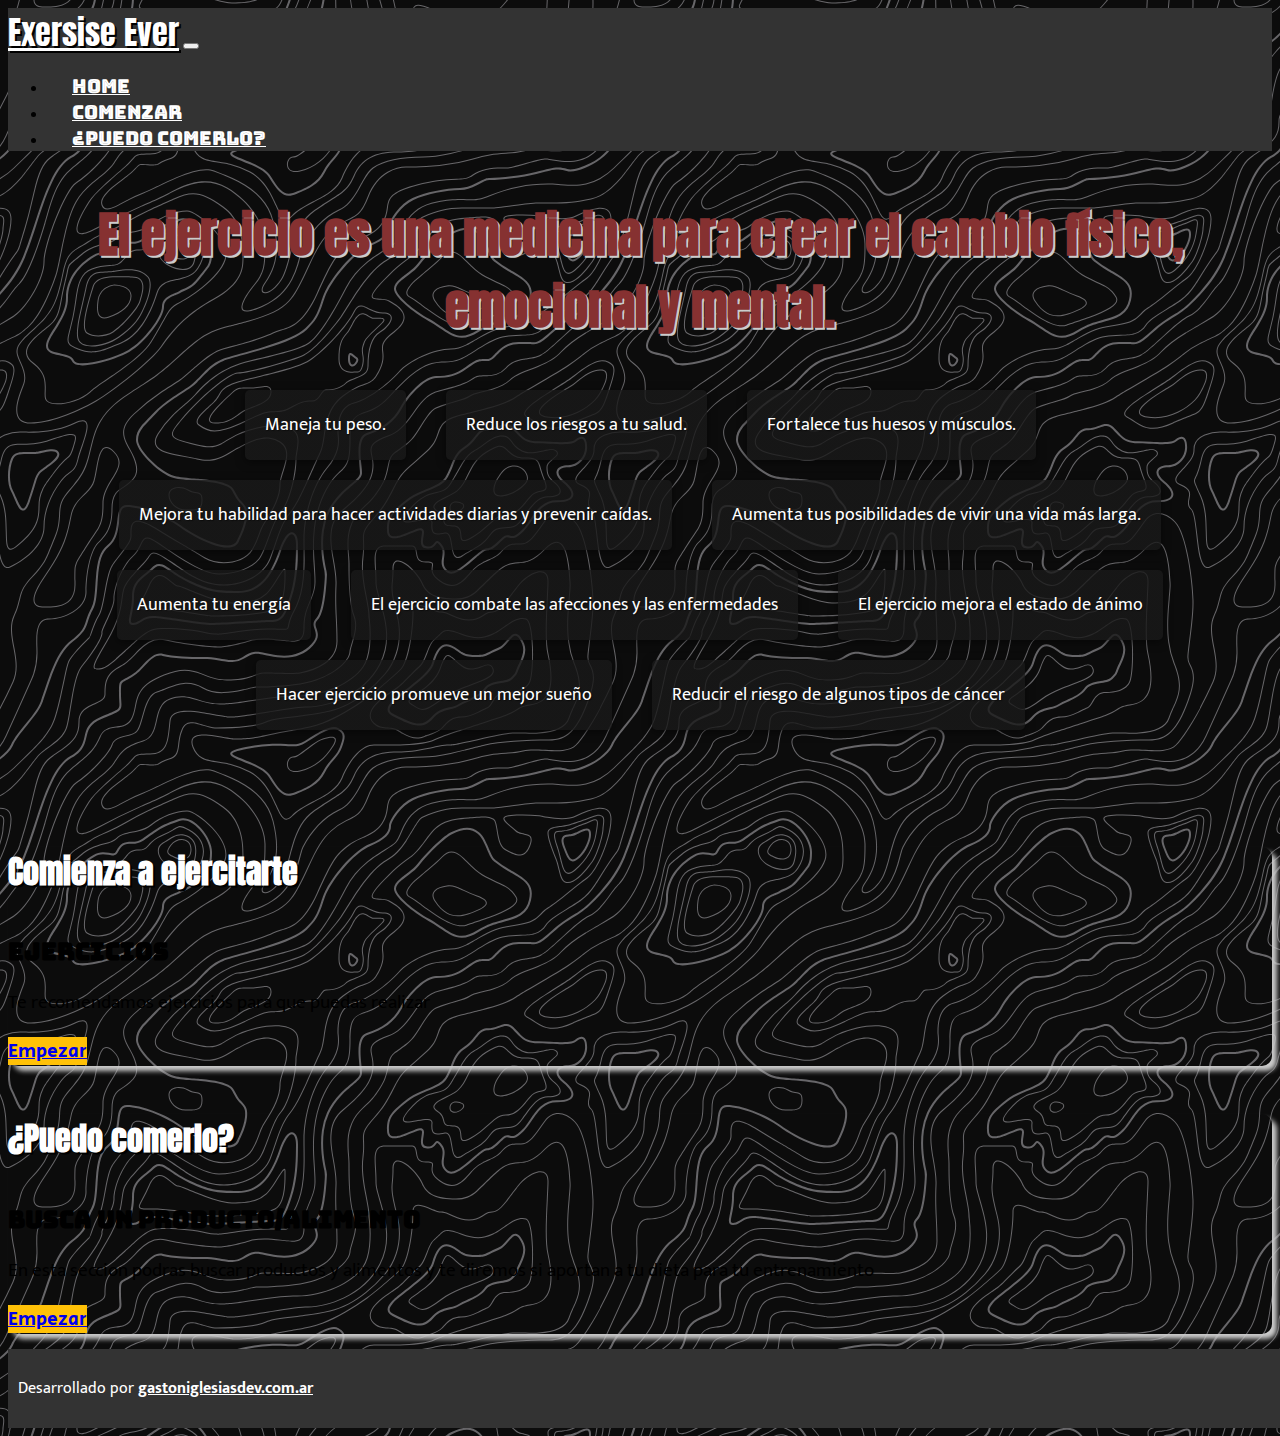
==== commit d07fe94f: "excersise ever version 01" ====
--- a/index.html
+++ b/index.html
@@ -47,10 +47,15 @@
         <li>Fortalece tus huesos y músculos.</li>
         <li>Mejora tu habilidad para hacer actividades diarias y prevenir caídas.</li>
         <li>Aumenta tus posibilidades de vivir una vida más larga.</li>
+        <li>Aumenta tu energía</li>
+        <li>El ejercicio combate las afecciones y las enfermedades</li>
+        <li>El ejercicio mejora el estado de ánimo</li>
+        <li>Hacer ejercicio promueve un mejor sueño</li>
+        <li>Reducir el riesgo de algunos tipos de cáncer</li>
       </ul>
 
     </div>
-    <div class="card text-center cards bg-warning">
+    <div class="card text-center cards bg-primary">
       <div class="card-header">
         <h1>Comienza a ejercitarte</h1>
       </div>
@@ -74,8 +79,19 @@
       <div class="card-footer text-muted">
       </div>
     </div>
-
   </div>
+  <footer>
+    <div class="container">
+      <div class="row">
+        <div class="col-md-12">
+          <p class="text-center">
+            Desarrollado por <a href="https://gastoniglesiasdev.000webhostapp.com/" target="_blank">gastoniglesiasdev.com.ar</a>
+          </p>
+        </div>
+      </div>
+    </div>
+  </footer>
+  
 
   <script src="https://cdn.jsdelivr.net/npm/bootstrap@5.3.0-alpha1/dist/js/bootstrap.bundle.min.js"
     integrity="sha384-w76AqPfDkMBDXo30jS1Sgez6pr3x5MlQ1ZAGC+nuZB+EYdgRZgiwxhTBTkF7CXvN"
--- a/css/styles.css
+++ b/css/styles.css
@@ -15,23 +15,126 @@
     background-attachment: fixed;
     background-size: cover;
 }
-
-.banner h1 {
-    width: 45%;
+body {
+    font-family: "Mukta", sans-serif;
+  }
+
+  h1, h2 {
+    font-weight: bold;
+  }
+  
+  h1 {
+    font-size: 3rem;
+  }
+  
+  h2 {
+    font-size: 2rem;
+    margin-top: 2rem;
+  }
+
+  .navbar {
+    background-color: #333;
+  }
+
+  .navbar-brand {
+    font-family: "Anton", sans-serif;
+    font-size: 2rem;
+    color: #fff;
+    text-shadow: 2px 2px #000;
+  }
+
+  .navbar-nav .nav-link {
+    font-family: "Bungee Inline", cursive;
+    font-size: 1.2rem;
+    color: #fff;
+    margin-left: 1.5rem;
+  }
+
+  .navbar-nav .nav-link:hover {
+    color: #ffc107;
+  }
+
+  .banner {
+    text-align: center;
+    margin-top: 3rem;
+  }
+
+  .banner h1 {
+    font-family: "Anton", sans-serif;
+    font-size: 3rem;
+    color: #863131;
+    text-shadow: 2px 2px #ccc;
+    margin-bottom: 2rem;
+  }
+  
+  .banner ul {
+    display: flex;
+    flex-wrap: wrap;
+    justify-content: center;
+    align-items: center;
+    margin: 10px;
+    padding: 5px;
+    list-style: none;
+  }
+  
+  .banner li {
+    margin: 10px 20px;
+    padding: 20px;
+    font-size: 18px;
+    color: #fff;
+    /* background-color: rgba(255, 0, 0, 0.5); */
+    background: linear-gradient(rgba(25, 25, 25, 0.8), rgba(25, 25, 25, 0.8));
+    box-shadow: 0 2px 10px rgba(0,0,0,0.5);
+    border-radius: 5px;
+    text-shadow: 1px 1px 1px rgba(0, 0, 0, 0.5);
+    transition: all 0.3s ease;
+  }
+  
+  .banner li:hover {
+    transform: scale(1.1);
+    background-color: rgba(255, 0, 0, 0.8);
+  }
+
+  
+
+  .cards {
+    margin-top: 3rem;
+    border: none;
+    border-radius: 10px;
+    box-shadow: 5px 5px 5px #ccc;
+  }
+
+  .cards h1 {
+    font-family: "Anton", sans-serif;
+    font-size: 2rem;
+    color: #fff;
+    text-shadow: 2px 2px #000;
+    margin-bottom: 2rem;
+  }
+
+  .cards h5 {
+    font-family: "Bungee", cursive;
+    font-size: 1.5rem;
+    margin-bottom: 1rem;
+  }
+
+  .cards p {
+    font-size: 1.2rem;
+  }
+
+  .cards .btn {
+    font-family: "Secular One", sans-serif;
+    font-size: 1.2rem;
+    margin-top: 1rem;
+    background-color: #ffc107;
+    border-color: #ffc107;
+  }
+
+  .cards .btn:hover {
     background-color: white;
-}
-
-.banner ul li {
-    width: 45%;
-    background-color: white;
-    padding: 10px;
-    margin: 10px;
-    border-radius: 20px;
-}
-
-.cards {
-    margin: 20px;
-}
+    color: #000;
+    transform: scale(1.1);
+  }
 
 /*PAGINA DE EJERCICIOS*/
 .info {
@@ -118,23 +221,22 @@
 }
 
 .infoExersise .cardText h5 {
-    background-color: rgba(255, 255, 255,0.5);
-    color: rgb(84, 84, 168);
-    text-align: center;
+    color: white;
+    text-shadow: 1px 1px 5px rgb(0, 0, 0);
+    font-size: 27px;
+}
+
+.infoExersise .cardText p {
+    color: white;
+    background-color: rgba(0, 0, 0, 0.5);
+    padding: 10px;
+}
+
+.infoExersise .cardText li {
+    color: white;
+    background-color: rgba(0, 0, 0, 0.5);
     padding: 5px;
-}
-
-.infoExersise .cardText p {
-    background-color: rgba(255, 255, 255,0.5);
-    color: rgb(84, 84, 168);
-    text-align: center;
-    padding: 5px;
-}
-
-.infoExersise .cardText li {
-    background-color: rgba(255, 255, 255,0.5);
-    color: rgb(84, 84, 168);    
-    padding: 2px;
+
 }
 
 
@@ -146,36 +248,86 @@
 /*PAGINA DE ALIMENTO*/
 
 .infoFood {
-    color: black;
     background-image: url("https://i.ibb.co/27fxd09/33da2f3ce5770f3630fc83cc324101e7.jpg");
+    background-repeat: no-repeat;
+    background-size: cover;
+    background-position: center center;
+    color: #ffffff;
+    padding: 2rem;
     text-align: center;
-}
-
-.infoFood h1,h4 {
-    background-color: rgba(0, 0, 0,0.7);
-    color: white;
-    padding: 10px;
-    border-radius: 20px;
-}
-
+    box-shadow: 0 5px 10px rgba(0, 0, 0, 0.3);
+}
+.infoFood h1,
+.infoFood h4,
 .infoFood p {
-    background-color: white;
-    padding: 10px;
-    border-radius: 20px;
-}
-
-.inputContain {
-    margin-top: 50px;
-    text-align: center;
-    color: black;
-}
+  background-color: rgba(255, 255, 255, 0.8);
+  color: #000;
+  padding: 10px;
+  border-radius: 20px ;
+}
+
+
+.infoFood, .inputContain {
+    border-radius: 10px;
+    margin-bottom: 1.5rem;
+    box-shadow: 0px 2px 4px rgba(0, 0, 0, 0.2);
+  }
+  
+  .inputContain {
+    background: linear-gradient(to right, #5f9ea0, #0f2027);
+    color: #fff;
+  }
+  
+  .inputContain h2 {
+    font-family: 'Bungee Inline', cursive;
+  }
 
 
 .inputFood {
-    width: 50%;
-    margin: auto;
-}
-
-.inputFood button {
-    margin: 10px;
-}+    margin-top: 1.5rem;
+  }
+  
+  .inputFood input[type=text] {
+    border-radius: 5px;
+    border: none;
+    padding: 0.5rem;
+    font-size: 1.2rem;
+    width: 60%;
+    margin-right: 1rem;
+  }
+  
+  .inputFood button {
+    border-radius: 5px;
+    padding: 0.5rem 1rem;
+    font-size: 1.2rem;
+    font-family: 'Bungee', cursive;
+    border: none;
+  }
+  
+  .inputFood button:hover {
+    background-color: #fff;
+    color: #000;
+  }
+  
+  @media (max-width: 768px) {
+    .navbar-nav .nav-link {
+      margin: 0;
+    }
+  }
+
+  /*FOOTER*/
+
+  footer {
+    background-color: #333;
+    color: #fff;
+    padding: 10px;
+    width: 100%;
+    margin-top: 15px;
+  }
+  
+  footer a {
+    color: #fff;
+    text-decoration: underline;
+    font-weight: bold;
+  }
+  